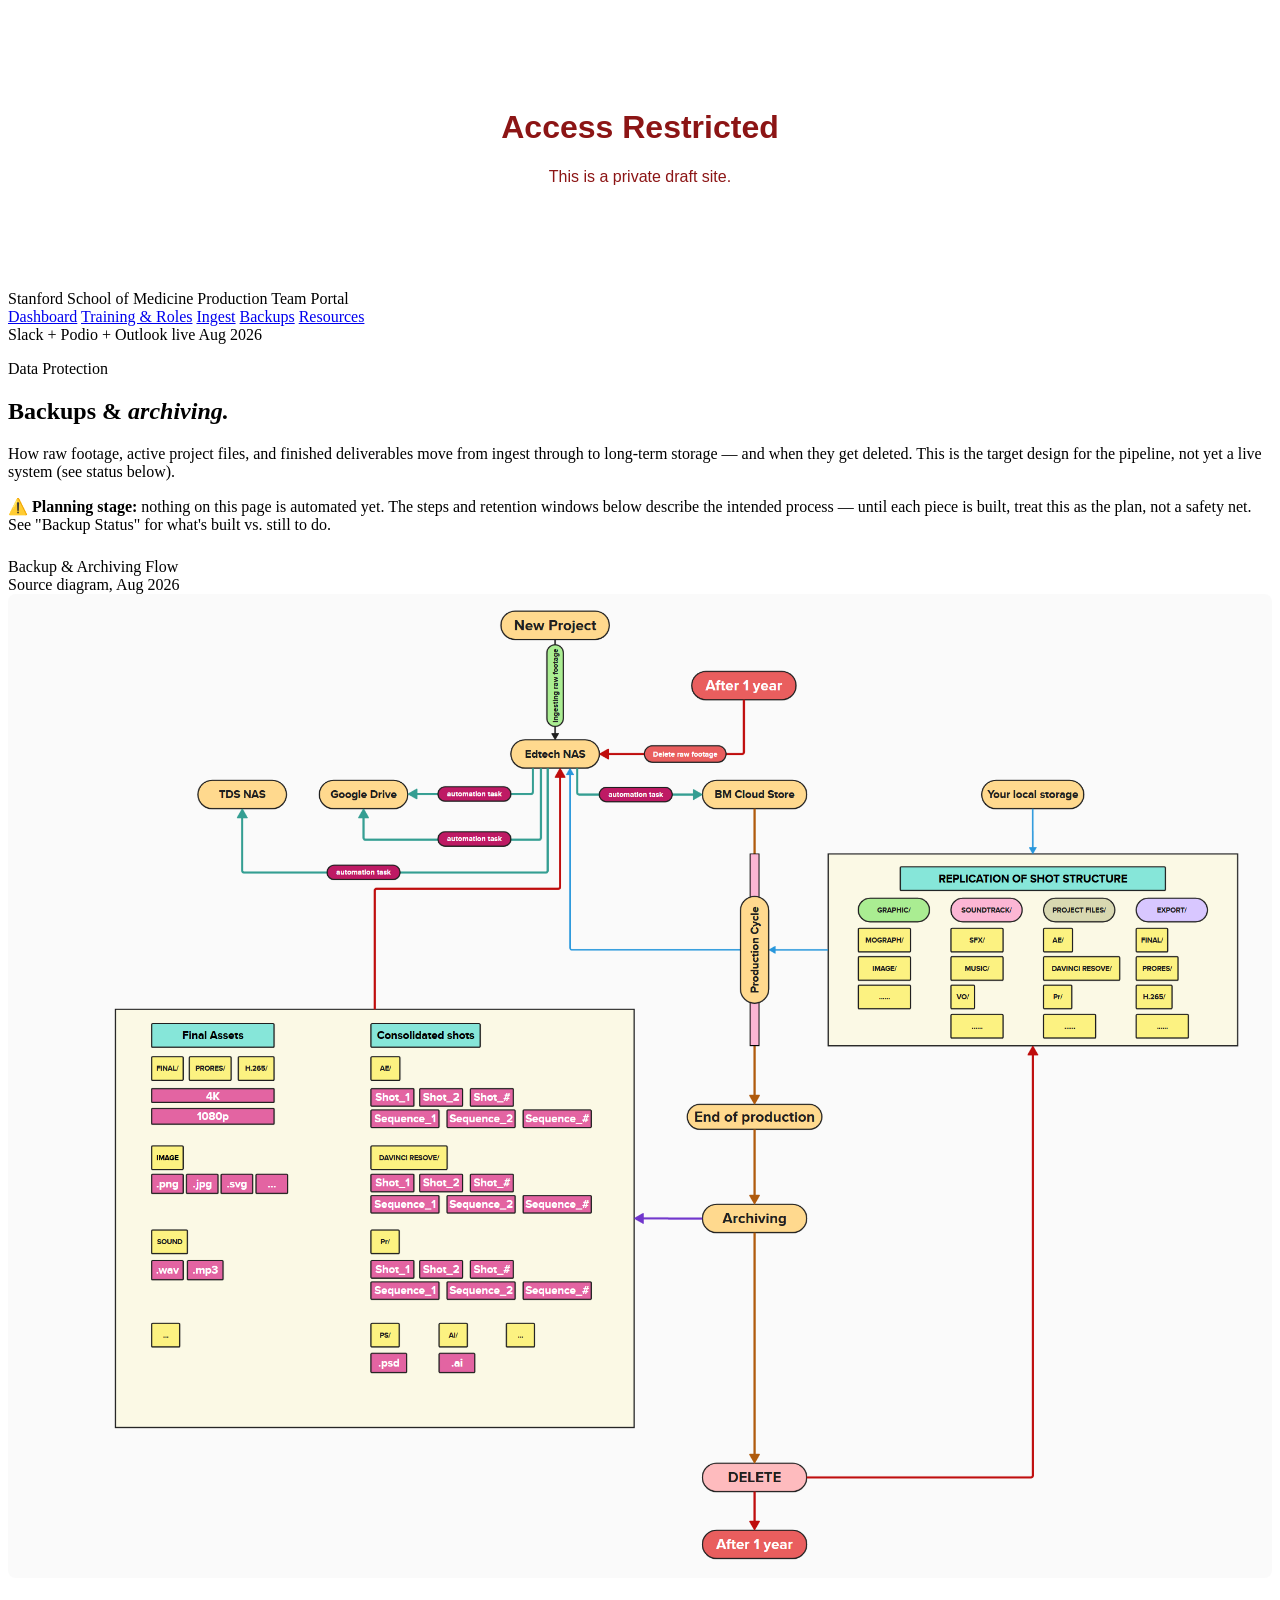
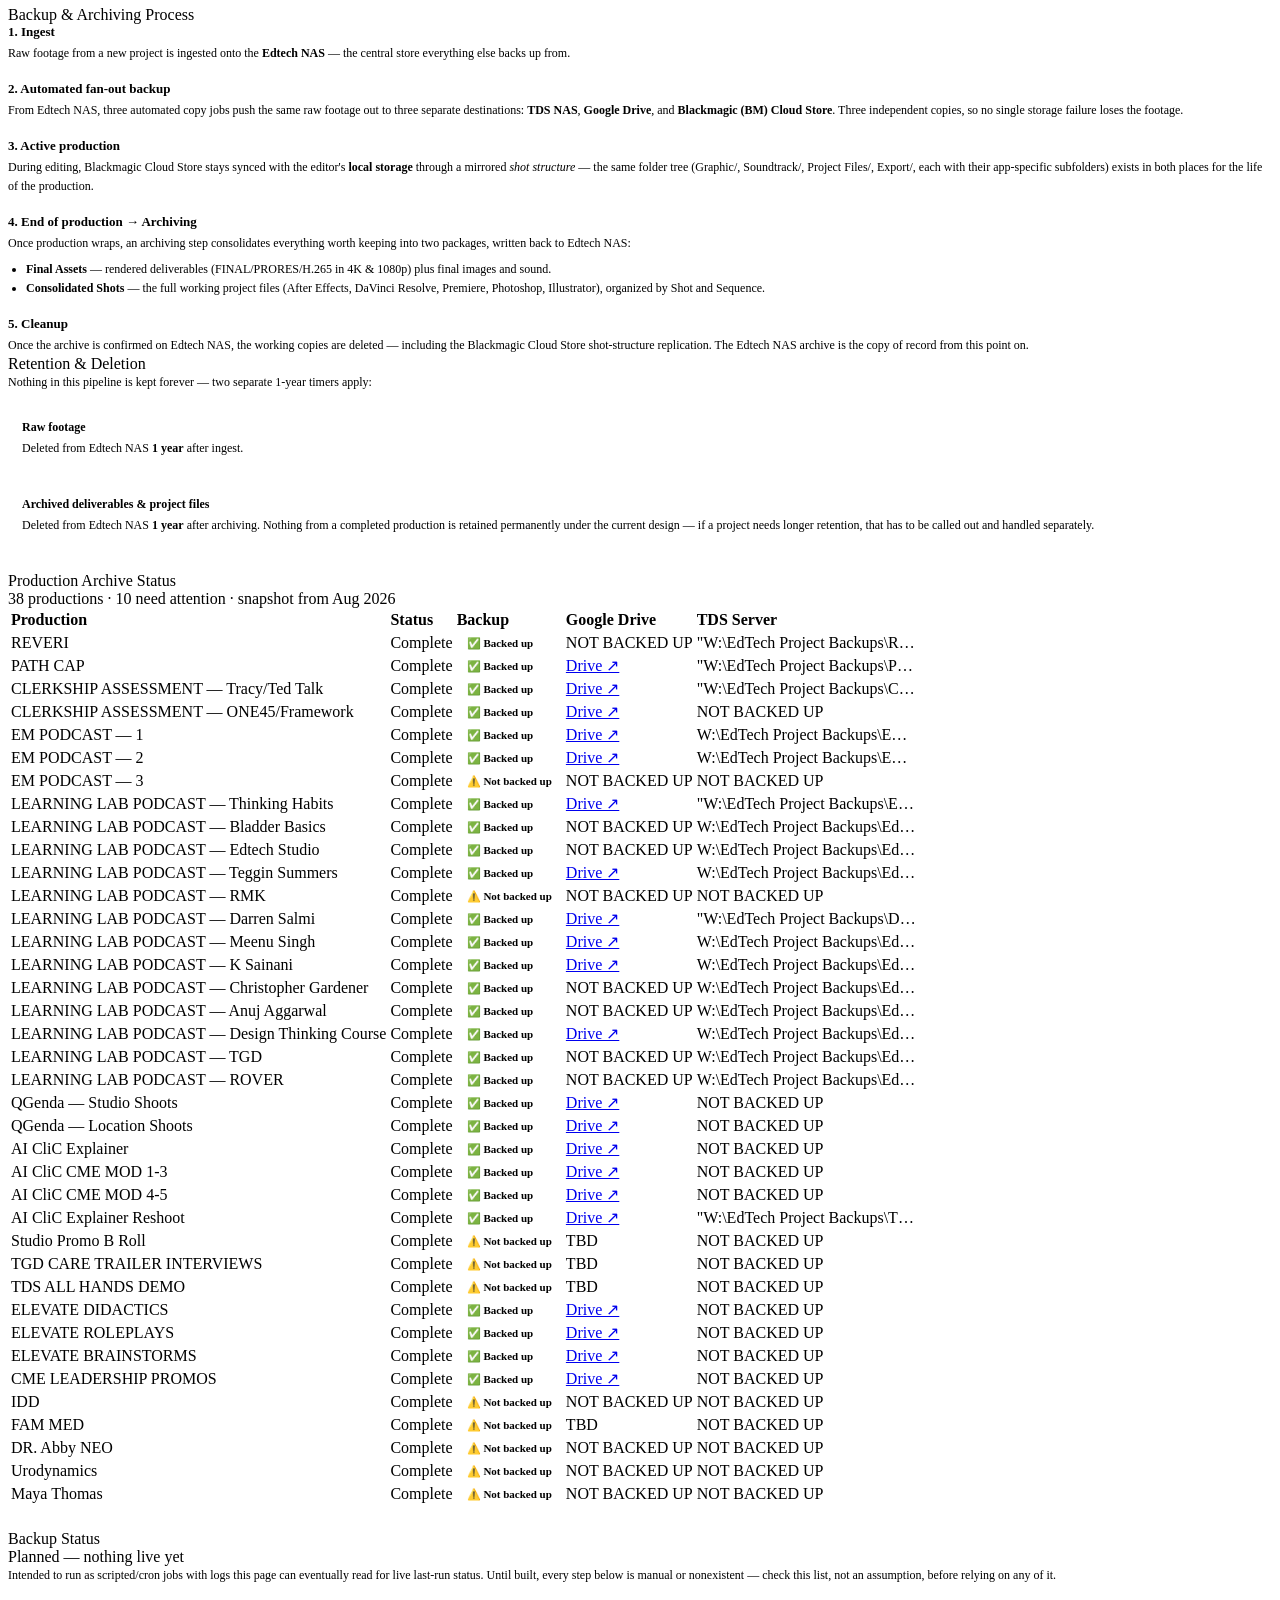
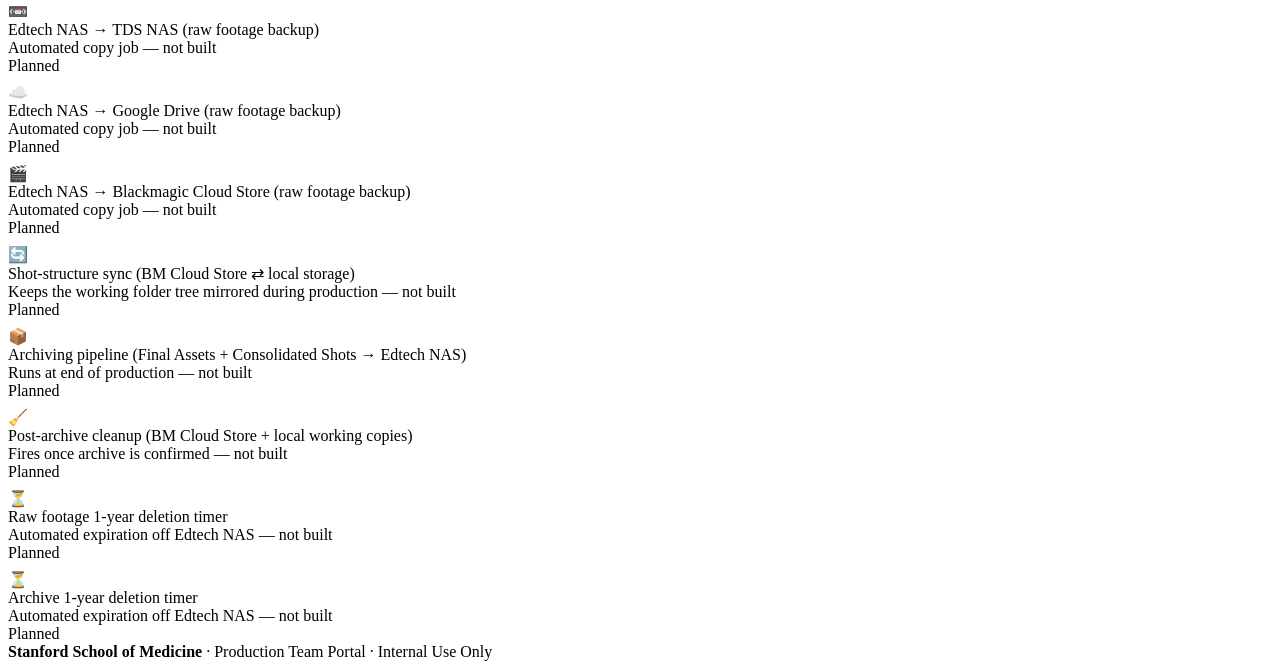
==== backups.html @ b5e9d00f "Switch headers to bold DM Sans (drop DM Serif Display + italics); fix Training's missing hero title " ====
<!DOCTYPE html>
<html lang="en">
<head>
<script>
// Lightweight draft-access gate — NOT real security (visible in page source
// to anyone who looks), just a soft deterrent against casual link-sharing
// while this is a public draft. Placed first in <head> so it blocks
// rendering (via the synchronous prompt()) before any real content parses.
(function () {
  var PASSWORD = "EdtechPortal";
  var KEY = "edtech-portal-auth";
  if (sessionStorage.getItem(KEY) === "1") return;
  var attempt = prompt("This is a private draft. Enter the password to continue:");
  var tries = 0;
  while (attempt !== PASSWORD && tries < 2) {
    attempt = prompt("Incorrect — try again:");
    tries++;
  }
  if (attempt === PASSWORD) {
    sessionStorage.setItem(KEY, "1");
  } else {
    document.documentElement.innerHTML =
      '<body style="font-family:sans-serif; padding:80px 20px; text-align:center; color:#8C1515;">' +
      '<h1>Access Restricted</h1><p>This is a private draft site.</p></body>';
    throw new Error("Access denied");
  }
})();
</script>
<meta charset="UTF-8">
<meta name="viewport" content="width=device-width, initial-scale=1.0">
<title>Backups — Production Team Portal</title>
<link href="https://fonts.googleapis.com/css2?family=DM+Sans:opsz,wght@9..40,300;9..40,400;9..40,500;9..40,600;9..40,700&display=swap" rel="stylesheet">
<link rel="stylesheet" href="styles.css">
</head>
<body>

<header>
  <div class="header-inner">
    <div class="logo">
      <div class="logo-bar"></div>
      <div class="logo-text">
        <span class="institution">Stanford School of Medicine</span>
        <span class="dept">Production Team Portal</span>
      </div>
    </div>
    <nav class="nav-tabs">
      <a href="index.html" class="nav-tab">Dashboard</a>
      <a href="training.html" class="nav-tab">Training &amp; Roles</a>
      <a href="ingest.html" class="nav-tab">Ingest</a>
      <a href="backups.html" class="nav-tab active">Backups</a>
      <a href="resources.html" class="nav-tab">Resources</a>
      <!-- Forms tab hidden for now (2026-08-06) — forms.html still exists, just unlinked from nav -->
    </nav>
    <div class="header-right">
      <span class="live-dot">Slack + Podio + Outlook live</span>
      <span class="badge">Aug 2026</span>
    </div>
  </div>
</header>

<section class="hero">
  <div class="hero-inner">
    <div>
      <p class="hero-eyebrow">Data Protection</p>
      <h1>Backups &amp; <em>archiving.</em></h1>
      <p class="hero-desc">How raw footage, active project files, and finished deliverables move from ingest through to long-term storage — and when they get deleted. This is the target design for the pipeline, not yet a live system (see status below).</p>
    </div>
  </div>
</section>

<div class="main">

  <div class="mock-notice" style="margin-bottom: 24px;">
    ⚠️ <strong>Planning stage:</strong> nothing on this page is automated yet. The steps and retention windows below describe the intended process — until each piece is built, treat this as the plan, not a safety net. See "Backup Status" for what's built vs. still to do.
  </div>

  <div class="dash-card" style="margin-bottom: 24px;">
    <div class="dash-card-header">
      <div class="dash-card-title">Backup &amp; Archiving Flow</div>
      <span class="dash-card-meta">Source diagram, Aug 2026</span>
    </div>
    <img src="backup_flow_diagram.png" alt="Backup and archiving flow diagram" style="width:100%; height:auto; border-radius: 8px; border: 1px solid var(--border);">
  </div>

  <div class="dashboard-grid wide" style="margin-bottom: 24px;">

    <div class="dash-card">
      <div class="dash-card-header">
        <div class="dash-card-title">Backup &amp; Archiving Process</div>
      </div>

      <div style="display:flex; flex-direction:column; gap:18px;">

        <div>
          <div style="font-size:13px; font-weight:600; color:var(--ink); margin-bottom:4px;">1. Ingest</div>
          <p style="font-size:12px; color:var(--ink-mid); line-height:1.6; margin:0;">Raw footage from a new project is ingested onto the <strong>Edtech NAS</strong> — the central store everything else backs up from.</p>
        </div>

        <div>
          <div style="font-size:13px; font-weight:600; color:var(--ink); margin-bottom:4px;">2. Automated fan-out backup</div>
          <p style="font-size:12px; color:var(--ink-mid); line-height:1.6; margin:0;">From Edtech NAS, three automated copy jobs push the same raw footage out to three separate destinations: <strong>TDS NAS</strong>, <strong>Google Drive</strong>, and <strong>Blackmagic (BM) Cloud Store</strong>. Three independent copies, so no single storage failure loses the footage.</p>
        </div>

        <div>
          <div style="font-size:13px; font-weight:600; color:var(--ink); margin-bottom:4px;">3. Active production</div>
          <p style="font-size:12px; color:var(--ink-mid); line-height:1.6; margin:0;">During editing, Blackmagic Cloud Store stays synced with the editor's <strong>local storage</strong> through a mirrored <em>shot structure</em> — the same folder tree (Graphic/, Soundtrack/, Project Files/, Export/, each with their app-specific subfolders) exists in both places for the life of the production.</p>
        </div>

        <div>
          <div style="font-size:13px; font-weight:600; color:var(--ink); margin-bottom:4px;">4. End of production → Archiving</div>
          <p style="font-size:12px; color:var(--ink-mid); line-height:1.6; margin:0;">Once production wraps, an archiving step consolidates everything worth keeping into two packages, written back to Edtech NAS:</p>
          <ul style="font-size:12px; color:var(--ink-mid); line-height:1.6; margin:6px 0 0; padding-left:18px;">
            <li><strong>Final Assets</strong> — rendered deliverables (FINAL/PRORES/H.265 in 4K &amp; 1080p) plus final images and sound.</li>
            <li><strong>Consolidated Shots</strong> — the full working project files (After Effects, DaVinci Resolve, Premiere, Photoshop, Illustrator), organized by Shot and Sequence.</li>
          </ul>
        </div>

        <div>
          <div style="font-size:13px; font-weight:600; color:var(--ink); margin-bottom:4px;">5. Cleanup</div>
          <p style="font-size:12px; color:var(--ink-mid); line-height:1.6; margin:0;">Once the archive is confirmed on Edtech NAS, the working copies are deleted — including the Blackmagic Cloud Store shot-structure replication. The Edtech NAS archive is the copy of record from this point on.</p>
        </div>

      </div>
    </div>

    <div class="dash-card">
      <div class="dash-card-header">
        <div class="dash-card-title">Retention &amp; Deletion</div>
      </div>
      <p style="font-size:12px; color:var(--ink-mid); line-height:1.6; margin:0 0 14px;">Nothing in this pipeline is kept forever — two separate 1-year timers apply:</p>

      <div style="background:var(--surface); border-radius:var(--radius); padding:14px; margin-bottom:12px;">
        <div style="font-size:12px; font-weight:600; color:var(--ink); margin-bottom:4px;">Raw footage</div>
        <div style="font-size:12px; color:var(--ink-mid); line-height:1.5;">Deleted from Edtech NAS <strong>1 year</strong> after ingest.</div>
      </div>

      <div style="background:var(--surface); border-radius:var(--radius); padding:14px;">
        <div style="font-size:12px; font-weight:600; color:var(--ink); margin-bottom:4px;">Archived deliverables &amp; project files</div>
        <div style="font-size:12px; color:var(--ink-mid); line-height:1.5;">Deleted from Edtech NAS <strong>1 year</strong> after archiving. Nothing from a completed production is retained permanently under the current design — if a project needs longer retention, that has to be called out and handled separately.</div>
      </div>
    </div>

  </div>

  <!-- Production Archive Status — moved here from the Dashboard home page
       (2026-08-07) per Adam's request. Real snapshot data from the
       "Studio Backup and Archive Tracker" Google Sheet, pulled 2026-08-06 —
       not live-synced, re-run the pull manually if the sheet changes.
       Distinct from the "Backup Status" checklist below: this table is
       per-production history (has this finished production actually been
       backed up?), the checklist below is the planned pipeline's build-out
       status (has this piece of automation been built yet?). -->
  <div class="dash-card" style="margin-bottom:24px;">
    <div class="dash-card-header">
      <div class="dash-card-title">Production Archive Status</div>
      <span class="dash-card-meta"><!-- BUILD:ARCHIVE_META -->
38 productions · 10 need attention · snapshot from Aug 2026
<!-- /BUILD:ARCHIVE_META --></span>
    </div>
    <div class="matrix-wrap">
      <table class="matrix-table">
        <thead>
          <tr><th style="text-align:left;">Production</th><th style="text-align:left;">Status</th><th style="text-align:left;">Backup</th><th style="text-align:left;">Google Drive</th><th style="text-align:left;">TDS Server</th></tr>
        </thead>
        <tbody>
<!-- BUILD:ARCHIVE_ROWS -->
            <tr>
              <td>REVERI</td>
              <td style="text-align:left;">Complete</td>
              <td style="text-align:left;"><span style="display:inline-block; white-space:nowrap; padding:2px 10px; border-radius:4px; font-size:11px; font-weight:600; background:var(--green-light); color:var(--green);">✅ Backed up</span></td>
              <td style="text-align:left; max-width:220px; overflow:hidden; text-overflow:ellipsis; white-space:nowrap;">NOT BACKED UP</td>
              <td style="text-align:left; max-width:220px; overflow:hidden; text-overflow:ellipsis; white-space:nowrap;" title="&quot;W:\EdTech Project Backups\Reveri&quot;">&quot;W:\EdTech Project Backups\Reveri&quot;</td>
            </tr>
            <tr>
              <td>PATH CAP</td>
              <td style="text-align:left;">Complete</td>
              <td style="text-align:left;"><span style="display:inline-block; white-space:nowrap; padding:2px 10px; border-radius:4px; font-size:11px; font-weight:600; background:var(--green-light); color:var(--green);">✅ Backed up</span></td>
              <td style="text-align:left; max-width:220px; overflow:hidden; text-overflow:ellipsis; white-space:nowrap;"><a href="https://drive.google.com/drive/folders/1ZZ2egpY1ElJggDuot322U5Q_noUFNny9?usp=drive_link" target="_blank" rel="noopener">Drive ↗</a></td>
              <td style="text-align:left; max-width:220px; overflow:hidden; text-overflow:ellipsis; white-space:nowrap;" title="&quot;W:\EdTech Project Backups\Path Cap Introduction&quot;">&quot;W:\EdTech Project Backups\Path Cap Introduction&quot;</td>
            </tr>
            <tr>
              <td>CLERKSHIP ASSESSMENT — Tracy/Ted Talk</td>
              <td style="text-align:left;">Complete</td>
              <td style="text-align:left;"><span style="display:inline-block; white-space:nowrap; padding:2px 10px; border-radius:4px; font-size:11px; font-weight:600; background:var(--green-light); color:var(--green);">✅ Backed up</span></td>
              <td style="text-align:left; max-width:220px; overflow:hidden; text-overflow:ellipsis; white-space:nowrap;"><a href="https://drive.google.com/drive/folders/132vGGfwLbryyON5m2czzcW6kGNeI5p8_?usp=drive_link" target="_blank" rel="noopener">Drive ↗</a></td>
              <td style="text-align:left; max-width:220px; overflow:hidden; text-overflow:ellipsis; white-space:nowrap;" title="&quot;W:\EdTech Project Backups\Clerkship Assessment Project_Narrative Assessment&quot;">&quot;W:\EdTech Project Backups\Clerkship Assessment Project_Narrative Assessment&quot;</td>
            </tr>
            <tr>
              <td>CLERKSHIP ASSESSMENT — ONE45/Framework</td>
              <td style="text-align:left;">Complete</td>
              <td style="text-align:left;"><span style="display:inline-block; white-space:nowrap; padding:2px 10px; border-radius:4px; font-size:11px; font-weight:600; background:var(--green-light); color:var(--green);">✅ Backed up</span></td>
              <td style="text-align:left; max-width:220px; overflow:hidden; text-overflow:ellipsis; white-space:nowrap;"><a href="https://drive.google.com/drive/folders/1zibqPoTK4RpMhi7y05l3j0Br9LV1EAzJ?usp=drive_link" target="_blank" rel="noopener">Drive ↗</a></td>
              <td style="text-align:left; max-width:220px; overflow:hidden; text-overflow:ellipsis; white-space:nowrap;" title="NOT BACKED UP">NOT BACKED UP</td>
            </tr>
            <tr>
              <td>EM PODCAST — 1</td>
              <td style="text-align:left;">Complete</td>
              <td style="text-align:left;"><span style="display:inline-block; white-space:nowrap; padding:2px 10px; border-radius:4px; font-size:11px; font-weight:600; background:var(--green-light); color:var(--green);">✅ Backed up</span></td>
              <td style="text-align:left; max-width:220px; overflow:hidden; text-overflow:ellipsis; white-space:nowrap;"><a href="https://drive.google.com/drive/folders/1P2vNWwNCc4D5bvRF2fawChMYzukBxaEW?usp=drive_link" target="_blank" rel="noopener">Drive ↗</a></td>
              <td style="text-align:left; max-width:220px; overflow:hidden; text-overflow:ellipsis; white-space:nowrap;" title="W:\EdTech Project Backups\Emergency Medicine Podcast [mp4s only]">W:\EdTech Project Backups\Emergency Medicine Podcast [mp4s only]</td>
            </tr>
            <tr>
              <td>EM PODCAST — 2</td>
              <td style="text-align:left;">Complete</td>
              <td style="text-align:left;"><span style="display:inline-block; white-space:nowrap; padding:2px 10px; border-radius:4px; font-size:11px; font-weight:600; background:var(--green-light); color:var(--green);">✅ Backed up</span></td>
              <td style="text-align:left; max-width:220px; overflow:hidden; text-overflow:ellipsis; white-space:nowrap;"><a href="https://drive.google.com/drive/folders/1XL65I1BIqBnZpadol4QOa4T9UG8E9w0y?usp=drive_link" target="_blank" rel="noopener">Drive ↗</a></td>
              <td style="text-align:left; max-width:220px; overflow:hidden; text-overflow:ellipsis; white-space:nowrap;" title="W:\EdTech Project Backups\Emergency Medicine Podcast [mp4s only]">W:\EdTech Project Backups\Emergency Medicine Podcast [mp4s only]</td>
            </tr>
            <tr>
              <td>EM PODCAST — 3</td>
              <td style="text-align:left;">Complete</td>
              <td style="text-align:left;"><span style="display:inline-block; white-space:nowrap; padding:2px 10px; border-radius:4px; font-size:11px; font-weight:600; background:var(--yellow-light); color:var(--yellow);">⚠️ Not backed up</span></td>
              <td style="text-align:left; max-width:220px; overflow:hidden; text-overflow:ellipsis; white-space:nowrap;">NOT BACKED UP</td>
              <td style="text-align:left; max-width:220px; overflow:hidden; text-overflow:ellipsis; white-space:nowrap;" title="NOT BACKED UP">NOT BACKED UP</td>
            </tr>
            <tr>
              <td>LEARNING LAB PODCAST — Thinking Habits</td>
              <td style="text-align:left;">Complete</td>
              <td style="text-align:left;"><span style="display:inline-block; white-space:nowrap; padding:2px 10px; border-radius:4px; font-size:11px; font-weight:600; background:var(--green-light); color:var(--green);">✅ Backed up</span></td>
              <td style="text-align:left; max-width:220px; overflow:hidden; text-overflow:ellipsis; white-space:nowrap;"><a href="https://drive.google.com/drive/folders/10X2VSmJKuyILiO-RvmkXmLXA0EClec6Q?usp=drive_link" target="_blank" rel="noopener">Drive ↗</a></td>
              <td style="text-align:left; max-width:220px; overflow:hidden; text-overflow:ellipsis; white-space:nowrap;" title="&quot;W:\EdTech Project Backups\EdTech Learning Lab Thinking Habits Episode&quot;">&quot;W:\EdTech Project Backups\EdTech Learning Lab Thinking Habits Episode&quot;</td>
            </tr>
            <tr>
              <td>LEARNING LAB PODCAST — Bladder Basics</td>
              <td style="text-align:left;">Complete</td>
              <td style="text-align:left;"><span style="display:inline-block; white-space:nowrap; padding:2px 10px; border-radius:4px; font-size:11px; font-weight:600; background:var(--green-light); color:var(--green);">✅ Backed up</span></td>
              <td style="text-align:left; max-width:220px; overflow:hidden; text-overflow:ellipsis; white-space:nowrap;">NOT BACKED UP</td>
              <td style="text-align:left; max-width:220px; overflow:hidden; text-overflow:ellipsis; white-space:nowrap;" title="W:\EdTech Project Backups\EdTech Learning Lab Podcast\LL Bladder Basics">W:\EdTech Project Backups\EdTech Learning Lab Podcast\LL Bladder Basics</td>
            </tr>
            <tr>
              <td>LEARNING LAB PODCAST — Edtech Studio</td>
              <td style="text-align:left;">Complete</td>
              <td style="text-align:left;"><span style="display:inline-block; white-space:nowrap; padding:2px 10px; border-radius:4px; font-size:11px; font-weight:600; background:var(--green-light); color:var(--green);">✅ Backed up</span></td>
              <td style="text-align:left; max-width:220px; overflow:hidden; text-overflow:ellipsis; white-space:nowrap;">NOT BACKED UP</td>
              <td style="text-align:left; max-width:220px; overflow:hidden; text-overflow:ellipsis; white-space:nowrap;" title="W:\EdTech Project Backups\EdTech Learning Lab Podcast\LL Bladder Basics">W:\EdTech Project Backups\EdTech Learning Lab Podcast\LL Bladder Basics</td>
            </tr>
            <tr>
              <td>LEARNING LAB PODCAST — Teggin Summers</td>
              <td style="text-align:left;">Complete</td>
              <td style="text-align:left;"><span style="display:inline-block; white-space:nowrap; padding:2px 10px; border-radius:4px; font-size:11px; font-weight:600; background:var(--green-light); color:var(--green);">✅ Backed up</span></td>
              <td style="text-align:left; max-width:220px; overflow:hidden; text-overflow:ellipsis; white-space:nowrap;"><a href="https://drive.google.com/drive/folders/1g4y0_n3_g7VdkpjR15gH84bgCaw45NMg?usp=drive_link" target="_blank" rel="noopener">Drive ↗</a></td>
              <td style="text-align:left; max-width:220px; overflow:hidden; text-overflow:ellipsis; white-space:nowrap;" title="W:\EdTech Project Backups\EdTech Learning Lab Podcast\LL Bladder Basics">W:\EdTech Project Backups\EdTech Learning Lab Podcast\LL Bladder Basics</td>
            </tr>
            <tr>
              <td>LEARNING LAB PODCAST — RMK</td>
              <td style="text-align:left;">Complete</td>
              <td style="text-align:left;"><span style="display:inline-block; white-space:nowrap; padding:2px 10px; border-radius:4px; font-size:11px; font-weight:600; background:var(--yellow-light); color:var(--yellow);">⚠️ Not backed up</span></td>
              <td style="text-align:left; max-width:220px; overflow:hidden; text-overflow:ellipsis; white-space:nowrap;">NOT BACKED UP</td>
              <td style="text-align:left; max-width:220px; overflow:hidden; text-overflow:ellipsis; white-space:nowrap;" title="NOT BACKED UP">NOT BACKED UP</td>
            </tr>
            <tr>
              <td>LEARNING LAB PODCAST — Darren Salmi</td>
              <td style="text-align:left;">Complete</td>
              <td style="text-align:left;"><span style="display:inline-block; white-space:nowrap; padding:2px 10px; border-radius:4px; font-size:11px; font-weight:600; background:var(--green-light); color:var(--green);">✅ Backed up</span></td>
              <td style="text-align:left; max-width:220px; overflow:hidden; text-overflow:ellipsis; white-space:nowrap;"><a href="https://drive.google.com/drive/folders/1m0XA8rpkTR7uxpj9otd1BFC9W6vZgxb_?usp=drive_link" target="_blank" rel="noopener">Drive ↗</a></td>
              <td style="text-align:left; max-width:220px; overflow:hidden; text-overflow:ellipsis; white-space:nowrap;" title="&quot;W:\EdTech Project Backups\Dr. Salmi Learning Lab&quot;">&quot;W:\EdTech Project Backups\Dr. Salmi Learning Lab&quot;</td>
            </tr>
            <tr>
              <td>LEARNING LAB PODCAST — Meenu Singh</td>
              <td style="text-align:left;">Complete</td>
              <td style="text-align:left;"><span style="display:inline-block; white-space:nowrap; padding:2px 10px; border-radius:4px; font-size:11px; font-weight:600; background:var(--green-light); color:var(--green);">✅ Backed up</span></td>
              <td style="text-align:left; max-width:220px; overflow:hidden; text-overflow:ellipsis; white-space:nowrap;"><a href="https://drive.google.com/drive/folders/1wOCUR-WUNdrDruWm6Fpox_JQyCuS3F-W?usp=drive_link
https://drive.google.com/drive/folders/10sWTUAbOLPoT8RlZJ_9Vlzaoo3yPuE_u?usp=drive_link" target="_blank" rel="noopener">Drive ↗</a></td>
              <td style="text-align:left; max-width:220px; overflow:hidden; text-overflow:ellipsis; white-space:nowrap;" title="W:\EdTech Project Backups\EdTech Learning Lab Podcast\LL Bladder Basics">W:\EdTech Project Backups\EdTech Learning Lab Podcast\LL Bladder Basics</td>
            </tr>
            <tr>
              <td>LEARNING LAB PODCAST — K Sainani</td>
              <td style="text-align:left;">Complete</td>
              <td style="text-align:left;"><span style="display:inline-block; white-space:nowrap; padding:2px 10px; border-radius:4px; font-size:11px; font-weight:600; background:var(--green-light); color:var(--green);">✅ Backed up</span></td>
              <td style="text-align:left; max-width:220px; overflow:hidden; text-overflow:ellipsis; white-space:nowrap;"><a href="https://drive.google.com/drive/folders/1w_iHPgjXq4s4kv6FPJnKzR0w-EEsRwCi?usp=drive_link" target="_blank" rel="noopener">Drive ↗</a></td>
              <td style="text-align:left; max-width:220px; overflow:hidden; text-overflow:ellipsis; white-space:nowrap;" title="W:\EdTech Project Backups\EdTech Learning Lab Podcast\LL Bladder Basics">W:\EdTech Project Backups\EdTech Learning Lab Podcast\LL Bladder Basics</td>
            </tr>
            <tr>
              <td>LEARNING LAB PODCAST — Christopher Gardener</td>
              <td style="text-align:left;">Complete</td>
              <td style="text-align:left;"><span style="display:inline-block; white-space:nowrap; padding:2px 10px; border-radius:4px; font-size:11px; font-weight:600; background:var(--green-light); color:var(--green);">✅ Backed up</span></td>
              <td style="text-align:left; max-width:220px; overflow:hidden; text-overflow:ellipsis; white-space:nowrap;">NOT BACKED UP</td>
              <td style="text-align:left; max-width:220px; overflow:hidden; text-overflow:ellipsis; white-space:nowrap;" title="W:\EdTech Project Backups\EdTech Learning Lab Podcast">W:\EdTech Project Backups\EdTech Learning Lab Podcast</td>
            </tr>
            <tr>
              <td>LEARNING LAB PODCAST — Anuj Aggarwal</td>
              <td style="text-align:left;">Complete</td>
              <td style="text-align:left;"><span style="display:inline-block; white-space:nowrap; padding:2px 10px; border-radius:4px; font-size:11px; font-weight:600; background:var(--green-light); color:var(--green);">✅ Backed up</span></td>
              <td style="text-align:left; max-width:220px; overflow:hidden; text-overflow:ellipsis; white-space:nowrap;">NOT BACKED UP</td>
              <td style="text-align:left; max-width:220px; overflow:hidden; text-overflow:ellipsis; white-space:nowrap;" title="W:\EdTech Project Backups\EdTech Learning Lab Podcast">W:\EdTech Project Backups\EdTech Learning Lab Podcast</td>
            </tr>
            <tr>
              <td>LEARNING LAB PODCAST — Design Thinking Course</td>
              <td style="text-align:left;">Complete</td>
              <td style="text-align:left;"><span style="display:inline-block; white-space:nowrap; padding:2px 10px; border-radius:4px; font-size:11px; font-weight:600; background:var(--green-light); color:var(--green);">✅ Backed up</span></td>
              <td style="text-align:left; max-width:220px; overflow:hidden; text-overflow:ellipsis; white-space:nowrap;"><a href="https://drive.google.com/drive/folders/1DZv3jRwQAKM48ZXw77hPMq1WmUouPUlA?usp=drive_link" target="_blank" rel="noopener">Drive ↗</a></td>
              <td style="text-align:left; max-width:220px; overflow:hidden; text-overflow:ellipsis; white-space:nowrap;" title="W:\EdTech Project Backups\EdTech Learning Lab Podcast\LL Bladder Basics">W:\EdTech Project Backups\EdTech Learning Lab Podcast\LL Bladder Basics</td>
            </tr>
            <tr>
              <td>LEARNING LAB PODCAST — TGD</td>
              <td style="text-align:left;">Complete</td>
              <td style="text-align:left;"><span style="display:inline-block; white-space:nowrap; padding:2px 10px; border-radius:4px; font-size:11px; font-weight:600; background:var(--green-light); color:var(--green);">✅ Backed up</span></td>
              <td style="text-align:left; max-width:220px; overflow:hidden; text-overflow:ellipsis; white-space:nowrap;">NOT BACKED UP</td>
              <td style="text-align:left; max-width:220px; overflow:hidden; text-overflow:ellipsis; white-space:nowrap;" title="W:\EdTech Project Backups\EdTech Learning Lab Podcast">W:\EdTech Project Backups\EdTech Learning Lab Podcast</td>
            </tr>
            <tr>
              <td>LEARNING LAB PODCAST — ROVER</td>
              <td style="text-align:left;">Complete</td>
              <td style="text-align:left;"><span style="display:inline-block; white-space:nowrap; padding:2px 10px; border-radius:4px; font-size:11px; font-weight:600; background:var(--green-light); color:var(--green);">✅ Backed up</span></td>
              <td style="text-align:left; max-width:220px; overflow:hidden; text-overflow:ellipsis; white-space:nowrap;">NOT BACKED UP</td>
              <td style="text-align:left; max-width:220px; overflow:hidden; text-overflow:ellipsis; white-space:nowrap;" title="W:\EdTech Project Backups\EdTech Learning Lab Podcast">W:\EdTech Project Backups\EdTech Learning Lab Podcast</td>
            </tr>
            <tr>
              <td>QGenda — Studio Shoots</td>
              <td style="text-align:left;">Complete</td>
              <td style="text-align:left;"><span style="display:inline-block; white-space:nowrap; padding:2px 10px; border-radius:4px; font-size:11px; font-weight:600; background:var(--green-light); color:var(--green);">✅ Backed up</span></td>
              <td style="text-align:left; max-width:220px; overflow:hidden; text-overflow:ellipsis; white-space:nowrap;"><a href="https://drive.google.com/drive/folders/1pGIm6KJXwilJoWR2Uy0NSQUiutfKSgtP?usp=drive_link" target="_blank" rel="noopener">Drive ↗</a></td>
              <td style="text-align:left; max-width:220px; overflow:hidden; text-overflow:ellipsis; white-space:nowrap;" title="NOT BACKED UP">NOT BACKED UP</td>
            </tr>
            <tr>
              <td>QGenda — Location Shoots</td>
              <td style="text-align:left;">Complete</td>
              <td style="text-align:left;"><span style="display:inline-block; white-space:nowrap; padding:2px 10px; border-radius:4px; font-size:11px; font-weight:600; background:var(--green-light); color:var(--green);">✅ Backed up</span></td>
              <td style="text-align:left; max-width:220px; overflow:hidden; text-overflow:ellipsis; white-space:nowrap;"><a href="https://drive.google.com/drive/folders/1pGIm6KJXwilJoWR2Uy0NSQUiutfKSgtP?usp=drive_link" target="_blank" rel="noopener">Drive ↗</a></td>
              <td style="text-align:left; max-width:220px; overflow:hidden; text-overflow:ellipsis; white-space:nowrap;" title="NOT BACKED UP">NOT BACKED UP</td>
            </tr>
            <tr>
              <td>AI CliC Explainer</td>
              <td style="text-align:left;">Complete</td>
              <td style="text-align:left;"><span style="display:inline-block; white-space:nowrap; padding:2px 10px; border-radius:4px; font-size:11px; font-weight:600; background:var(--green-light); color:var(--green);">✅ Backed up</span></td>
              <td style="text-align:left; max-width:220px; overflow:hidden; text-overflow:ellipsis; white-space:nowrap;"><a href="https://drive.google.com/drive/folders/1imXQRGtSN2FdI5aa6k5z-FMeuDjh29Nn" target="_blank" rel="noopener">Drive ↗</a></td>
              <td style="text-align:left; max-width:220px; overflow:hidden; text-overflow:ellipsis; white-space:nowrap;" title="NOT BACKED UP">NOT BACKED UP</td>
            </tr>
            <tr>
              <td>AI CliC CME MOD 1-3</td>
              <td style="text-align:left;">Complete</td>
              <td style="text-align:left;"><span style="display:inline-block; white-space:nowrap; padding:2px 10px; border-radius:4px; font-size:11px; font-weight:600; background:var(--green-light); color:var(--green);">✅ Backed up</span></td>
              <td style="text-align:left; max-width:220px; overflow:hidden; text-overflow:ellipsis; white-space:nowrap;"><a href="https://drive.google.com/drive/folders/1-vP_u415-Y0RAnGBSqS6BlamrAh2nR-Z?usp=drive_link" target="_blank" rel="noopener">Drive ↗</a></td>
              <td style="text-align:left; max-width:220px; overflow:hidden; text-overflow:ellipsis; white-space:nowrap;" title="NOT BACKED UP">NOT BACKED UP</td>
            </tr>
            <tr>
              <td>AI CliC CME MOD 4-5</td>
              <td style="text-align:left;">Complete</td>
              <td style="text-align:left;"><span style="display:inline-block; white-space:nowrap; padding:2px 10px; border-radius:4px; font-size:11px; font-weight:600; background:var(--green-light); color:var(--green);">✅ Backed up</span></td>
              <td style="text-align:left; max-width:220px; overflow:hidden; text-overflow:ellipsis; white-space:nowrap;"><a href="https://drive.google.com/drive/folders/1hCnlL2dLVmNSUrU_rpX3qcFYdsU2aciE" target="_blank" rel="noopener">Drive ↗</a></td>
              <td style="text-align:left; max-width:220px; overflow:hidden; text-overflow:ellipsis; white-space:nowrap;" title="NOT BACKED UP">NOT BACKED UP</td>
            </tr>
            <tr>
              <td>AI CliC Explainer Reshoot</td>
              <td style="text-align:left;">Complete</td>
              <td style="text-align:left;"><span style="display:inline-block; white-space:nowrap; padding:2px 10px; border-radius:4px; font-size:11px; font-weight:600; background:var(--green-light); color:var(--green);">✅ Backed up</span></td>
              <td style="text-align:left; max-width:220px; overflow:hidden; text-overflow:ellipsis; white-space:nowrap;"><a href="https://drive.google.com/drive/folders/1klJ8xnNHMbvqVClCY8War72gmwFVT5v5?usp=drive_link" target="_blank" rel="noopener">Drive ↗</a></td>
              <td style="text-align:left; max-width:220px; overflow:hidden; text-overflow:ellipsis; white-space:nowrap;" title="&quot;W:\EdTech Project Backups\Thinking Habits Coach Reshoot\4K H265 Backup Files&quot;">&quot;W:\EdTech Project Backups\Thinking Habits Coach Reshoot\4K H265 Backup Files&quot;</td>
            </tr>
            <tr>
              <td>Studio Promo B Roll</td>
              <td style="text-align:left;">Complete</td>
              <td style="text-align:left;"><span style="display:inline-block; white-space:nowrap; padding:2px 10px; border-radius:4px; font-size:11px; font-weight:600; background:var(--yellow-light); color:var(--yellow);">⚠️ Not backed up</span></td>
              <td style="text-align:left; max-width:220px; overflow:hidden; text-overflow:ellipsis; white-space:nowrap;">TBD</td>
              <td style="text-align:left; max-width:220px; overflow:hidden; text-overflow:ellipsis; white-space:nowrap;" title="NOT BACKED UP">NOT BACKED UP</td>
            </tr>
            <tr>
              <td>TGD CARE TRAILER INTERVIEWS</td>
              <td style="text-align:left;">Complete</td>
              <td style="text-align:left;"><span style="display:inline-block; white-space:nowrap; padding:2px 10px; border-radius:4px; font-size:11px; font-weight:600; background:var(--yellow-light); color:var(--yellow);">⚠️ Not backed up</span></td>
              <td style="text-align:left; max-width:220px; overflow:hidden; text-overflow:ellipsis; white-space:nowrap;">TBD</td>
              <td style="text-align:left; max-width:220px; overflow:hidden; text-overflow:ellipsis; white-space:nowrap;" title="NOT BACKED UP">NOT BACKED UP</td>
            </tr>
            <tr>
              <td>TDS ALL HANDS DEMO</td>
              <td style="text-align:left;">Complete</td>
              <td style="text-align:left;"><span style="display:inline-block; white-space:nowrap; padding:2px 10px; border-radius:4px; font-size:11px; font-weight:600; background:var(--yellow-light); color:var(--yellow);">⚠️ Not backed up</span></td>
              <td style="text-align:left; max-width:220px; overflow:hidden; text-overflow:ellipsis; white-space:nowrap;">TBD</td>
              <td style="text-align:left; max-width:220px; overflow:hidden; text-overflow:ellipsis; white-space:nowrap;" title="NOT BACKED UP">NOT BACKED UP</td>
            </tr>
            <tr>
              <td>ELEVATE DIDACTICS</td>
              <td style="text-align:left;">Complete</td>
              <td style="text-align:left;"><span style="display:inline-block; white-space:nowrap; padding:2px 10px; border-radius:4px; font-size:11px; font-weight:600; background:var(--green-light); color:var(--green);">✅ Backed up</span></td>
              <td style="text-align:left; max-width:220px; overflow:hidden; text-overflow:ellipsis; white-space:nowrap;"><a href="https://drive.google.com/drive/folders/135ncSZgmL0FglPuCV7qUmlOyiVTJ8noC?usp=drive_link" target="_blank" rel="noopener">Drive ↗</a></td>
              <td style="text-align:left; max-width:220px; overflow:hidden; text-overflow:ellipsis; white-space:nowrap;" title="NOT BACKED UP">NOT BACKED UP</td>
            </tr>
            <tr>
              <td>ELEVATE ROLEPLAYS</td>
              <td style="text-align:left;">Complete</td>
              <td style="text-align:left;"><span style="display:inline-block; white-space:nowrap; padding:2px 10px; border-radius:4px; font-size:11px; font-weight:600; background:var(--green-light); color:var(--green);">✅ Backed up</span></td>
              <td style="text-align:left; max-width:220px; overflow:hidden; text-overflow:ellipsis; white-space:nowrap;"><a href="https://drive.google.com/drive/folders/135ncSZgmL0FglPuCV7qUmlOyiVTJ8noC?usp=drive_link" target="_blank" rel="noopener">Drive ↗</a></td>
              <td style="text-align:left; max-width:220px; overflow:hidden; text-overflow:ellipsis; white-space:nowrap;" title="NOT BACKED UP">NOT BACKED UP</td>
            </tr>
            <tr>
              <td>ELEVATE BRAINSTORMS</td>
              <td style="text-align:left;">Complete</td>
              <td style="text-align:left;"><span style="display:inline-block; white-space:nowrap; padding:2px 10px; border-radius:4px; font-size:11px; font-weight:600; background:var(--green-light); color:var(--green);">✅ Backed up</span></td>
              <td style="text-align:left; max-width:220px; overflow:hidden; text-overflow:ellipsis; white-space:nowrap;"><a href="https://drive.google.com/drive/folders/135ncSZgmL0FglPuCV7qUmlOyiVTJ8noC?usp=drive_link" target="_blank" rel="noopener">Drive ↗</a></td>
              <td style="text-align:left; max-width:220px; overflow:hidden; text-overflow:ellipsis; white-space:nowrap;" title="NOT BACKED UP">NOT BACKED UP</td>
            </tr>
            <tr>
              <td>CME LEADERSHIP PROMOS</td>
              <td style="text-align:left;">Complete</td>
              <td style="text-align:left;"><span style="display:inline-block; white-space:nowrap; padding:2px 10px; border-radius:4px; font-size:11px; font-weight:600; background:var(--green-light); color:var(--green);">✅ Backed up</span></td>
              <td style="text-align:left; max-width:220px; overflow:hidden; text-overflow:ellipsis; white-space:nowrap;"><a href="https://drive.google.com/drive/folders/14WYg512OqUkGTIvnJ8YT-dE134bZBYwZ?usp=drive_link" target="_blank" rel="noopener">Drive ↗</a></td>
              <td style="text-align:left; max-width:220px; overflow:hidden; text-overflow:ellipsis; white-space:nowrap;" title="NOT BACKED UP">NOT BACKED UP</td>
            </tr>
            <tr>
              <td>IDD</td>
              <td style="text-align:left;">Complete</td>
              <td style="text-align:left;"><span style="display:inline-block; white-space:nowrap; padding:2px 10px; border-radius:4px; font-size:11px; font-weight:600; background:var(--yellow-light); color:var(--yellow);">⚠️ Not backed up</span></td>
              <td style="text-align:left; max-width:220px; overflow:hidden; text-overflow:ellipsis; white-space:nowrap;">NOT BACKED UP</td>
              <td style="text-align:left; max-width:220px; overflow:hidden; text-overflow:ellipsis; white-space:nowrap;" title="NOT BACKED UP">NOT BACKED UP</td>
            </tr>
            <tr>
              <td>FAM MED</td>
              <td style="text-align:left;">Complete</td>
              <td style="text-align:left;"><span style="display:inline-block; white-space:nowrap; padding:2px 10px; border-radius:4px; font-size:11px; font-weight:600; background:var(--yellow-light); color:var(--yellow);">⚠️ Not backed up</span></td>
              <td style="text-align:left; max-width:220px; overflow:hidden; text-overflow:ellipsis; white-space:nowrap;">TBD</td>
              <td style="text-align:left; max-width:220px; overflow:hidden; text-overflow:ellipsis; white-space:nowrap;" title="NOT BACKED UP">NOT BACKED UP</td>
            </tr>
            <tr>
              <td>DR. Abby NEO</td>
              <td style="text-align:left;">Complete</td>
              <td style="text-align:left;"><span style="display:inline-block; white-space:nowrap; padding:2px 10px; border-radius:4px; font-size:11px; font-weight:600; background:var(--yellow-light); color:var(--yellow);">⚠️ Not backed up</span></td>
              <td style="text-align:left; max-width:220px; overflow:hidden; text-overflow:ellipsis; white-space:nowrap;">NOT BACKED UP</td>
              <td style="text-align:left; max-width:220px; overflow:hidden; text-overflow:ellipsis; white-space:nowrap;" title="NOT BACKED UP">NOT BACKED UP</td>
            </tr>
            <tr>
              <td>Urodynamics</td>
              <td style="text-align:left;">Complete</td>
              <td style="text-align:left;"><span style="display:inline-block; white-space:nowrap; padding:2px 10px; border-radius:4px; font-size:11px; font-weight:600; background:var(--yellow-light); color:var(--yellow);">⚠️ Not backed up</span></td>
              <td style="text-align:left; max-width:220px; overflow:hidden; text-overflow:ellipsis; white-space:nowrap;">NOT BACKED UP</td>
              <td style="text-align:left; max-width:220px; overflow:hidden; text-overflow:ellipsis; white-space:nowrap;" title="NOT BACKED UP">NOT BACKED UP</td>
            </tr>
            <tr>
              <td>Maya Thomas</td>
              <td style="text-align:left;">Complete</td>
              <td style="text-align:left;"><span style="display:inline-block; white-space:nowrap; padding:2px 10px; border-radius:4px; font-size:11px; font-weight:600; background:var(--yellow-light); color:var(--yellow);">⚠️ Not backed up</span></td>
              <td style="text-align:left; max-width:220px; overflow:hidden; text-overflow:ellipsis; white-space:nowrap;">NOT BACKED UP</td>
              <td style="text-align:left; max-width:220px; overflow:hidden; text-overflow:ellipsis; white-space:nowrap;" title="NOT BACKED UP">NOT BACKED UP</td>
            </tr>
<!-- /BUILD:ARCHIVE_ROWS -->
        </tbody>
      </table>
    </div>
  </div>

  <div class="dash-card">
    <div class="dash-card-header">
      <div class="dash-card-title">Backup Status</div>
      <span class="badge" style="background:var(--yellow-light); color:var(--yellow);">Planned — nothing live yet</span>
    </div>
    <p style="font-size:12px; color:var(--ink-soft); line-height:1.6; margin:0 0 16px;">Intended to run as scripted/cron jobs with logs this page can eventually read for live last-run status. Until built, every step below is manual or nonexistent — check this list, not an assumption, before relying on any of it.</p>

    <div style="display:flex; flex-direction:column; gap:8px;">

      <div class="resource-item" style="cursor:default;">
        <div class="resource-icon">📼</div>
        <div class="resource-info">
          <div class="resource-title">Edtech NAS → TDS NAS (raw footage backup)</div>
          <div class="resource-meta">Automated copy job — not built</div>
        </div>
        <div class="prod-status status-pending">Planned</div>
      </div>

      <div class="resource-item" style="cursor:default;">
        <div class="resource-icon">☁️</div>
        <div class="resource-info">
          <div class="resource-title">Edtech NAS → Google Drive (raw footage backup)</div>
          <div class="resource-meta">Automated copy job — not built</div>
        </div>
        <div class="prod-status status-pending">Planned</div>
      </div>

      <div class="resource-item" style="cursor:default;">
        <div class="resource-icon">🎬</div>
        <div class="resource-info">
          <div class="resource-title">Edtech NAS → Blackmagic Cloud Store (raw footage backup)</div>
          <div class="resource-meta">Automated copy job — not built</div>
        </div>
        <div class="prod-status status-pending">Planned</div>
      </div>

      <div class="resource-item" style="cursor:default;">
        <div class="resource-icon">🔄</div>
        <div class="resource-info">
          <div class="resource-title">Shot-structure sync (BM Cloud Store ⇄ local storage)</div>
          <div class="resource-meta">Keeps the working folder tree mirrored during production — not built</div>
        </div>
        <div class="prod-status status-pending">Planned</div>
      </div>

      <div class="resource-item" style="cursor:default;">
        <div class="resource-icon">📦</div>
        <div class="resource-info">
          <div class="resource-title">Archiving pipeline (Final Assets + Consolidated Shots → Edtech NAS)</div>
          <div class="resource-meta">Runs at end of production — not built</div>
        </div>
        <div class="prod-status status-pending">Planned</div>
      </div>

      <div class="resource-item" style="cursor:default;">
        <div class="resource-icon">🧹</div>
        <div class="resource-info">
          <div class="resource-title">Post-archive cleanup (BM Cloud Store + local working copies)</div>
          <div class="resource-meta">Fires once archive is confirmed — not built</div>
        </div>
        <div class="prod-status status-pending">Planned</div>
      </div>

      <div class="resource-item" style="cursor:default;">
        <div class="resource-icon">⏳</div>
        <div class="resource-info">
          <div class="resource-title">Raw footage 1-year deletion timer</div>
          <div class="resource-meta">Automated expiration off Edtech NAS — not built</div>
        </div>
        <div class="prod-status status-pending">Planned</div>
      </div>

      <div class="resource-item" style="cursor:default;">
        <div class="resource-icon">⏳</div>
        <div class="resource-info">
          <div class="resource-title">Archive 1-year deletion timer</div>
          <div class="resource-meta">Automated expiration off Edtech NAS — not built</div>
        </div>
        <div class="prod-status status-pending">Planned</div>
      </div>

    </div>
  </div>

</div>

<footer>
  <strong>Stanford School of Medicine</strong> · Production Team Portal · Internal Use Only
</footer>

</body>
</html>
---- styles.css ----
/* ==========================================================================
   Stanford School of Medicine — Production Team Portal
   Shared stylesheet — link this from index.html, training.html, forms.html
   ========================================================================== */

*, *::before, *::after { box-sizing: border-box; margin: 0; padding: 0; }

:root {
  --cardinal: #8C1515;
  --cardinal-light: #B83A3A;
  --cardinal-dim: rgba(140,21,21,0.08);
  --ink: #1a1a1a;
  --ink-mid: #444;
  --ink-soft: #777;
  --surface: #f7f6f4;
  --surface-2: #eeecea;
  --white: #ffffff;
  --border: #e4e2de;
  --accent: #2E6B8C;
  --accent-light: rgba(46,107,140,0.1);
  --green: #1a7a4a;
  --green-light: rgba(26,122,74,0.1);
  --yellow: #9a6800;
  --yellow-light: rgba(154,104,0,0.1);
  --podio: #00b2e2;
  --podio-light: rgba(0,178,226,0.08);
  --slack: #4A154B;
  --slack-light: rgba(74,21,75,0.08);
  --radius: 10px;
  --radius-lg: 18px;
}

html { scroll-behavior: smooth; }
body { font-family: 'DM Sans', sans-serif; background: var(--surface); color: var(--ink); font-size: 15px; line-height: 1.6; }

/* NAV */
header {
  background: var(--white);
  border-bottom: 1px solid var(--border);
  position: sticky; top: 0; z-index: 100;
  padding: 0 2rem;
}
.header-inner {
  max-width: 1200px; margin: 0 auto;
  display: flex; align-items: center; justify-content: space-between;
  height: 64px;
}
.logo { display: flex; align-items: center; gap: 12px; }
.logo-bar { width: 4px; height: 32px; background: var(--cardinal); border-radius: 2px; }
.logo-text { display: flex; flex-direction: column; gap: 1px; }
.logo-text .institution { font-size: 11px; font-weight: 600; color: var(--cardinal); letter-spacing: 0.08em; text-transform: uppercase; }
.logo-text .dept { font-size: 13px; font-weight: 400; color: var(--ink-mid); }
.nav-tabs { display: flex; gap: 4px; }
.nav-tab {
  padding: 8px 16px; border-radius: 8px; font-size: 13px; font-weight: 500;
  cursor: pointer; border: none; background: none; color: var(--ink-soft);
  transition: all 0.15s; text-decoration: none; display: inline-block;
}
.nav-tab:hover { background: var(--surface); color: var(--ink); }
.nav-tab.active { background: var(--cardinal-dim); color: var(--cardinal); }
.header-right { display: flex; align-items: center; gap: 12px; }
.live-dot { display: flex; align-items: center; gap: 6px; font-size: 12px; color: var(--green); font-weight: 500; }
.live-dot::before { content: ''; width: 7px; height: 7px; border-radius: 50%; background: var(--green); display: block; animation: pulse 2s infinite; }
@keyframes pulse { 0%,100% { opacity: 1; } 50% { opacity: 0.4; } }
.badge { background: var(--cardinal-dim); color: var(--cardinal); padding: 4px 10px; border-radius: 20px; font-size: 11px; font-weight: 600; letter-spacing: 0.05em; }

/* HERO */
.hero { background: var(--white); padding: 56px 2rem 48px; border-bottom: 1px solid var(--border); }
.hero-inner { max-width: 1200px; margin: 0 auto; display: grid; grid-template-columns: 1fr 360px; gap: 48px; align-items: center; }
.hero-eyebrow { font-size: 11px; font-weight: 600; letter-spacing: 0.1em; text-transform: uppercase; color: var(--cardinal); margin-bottom: 16px; }
.hero h1 { font-family: 'DM Sans', sans-serif; font-size: clamp(2rem, 4vw, 2.8rem); font-weight: 700; letter-spacing: -0.01em; line-height: 1.15; margin-bottom: 16px; }
.hero h1 em { font-style: normal; color: var(--cardinal); }
.hero-desc { font-size: 15px; color: var(--ink-mid); font-weight: 300; line-height: 1.7; }
.hero-stats { background: var(--surface-2); border-radius: var(--radius-lg); padding: 28px; display: grid; grid-template-columns: 1fr 1fr; gap: 20px; }
.stat { display: flex; flex-direction: column; gap: 4px; }
.stat-num { font-family: 'DM Sans', sans-serif; font-weight: 700; font-size: 2rem; color: var(--ink); line-height: 1; }
.stat-num.accent { color: var(--cardinal); }
.stat-label { font-size: 12px; color: var(--ink-soft); }

/* MAIN */
.main { max-width: 1200px; margin: 0 auto; padding: 48px 2rem; }

/* DASHBOARD GRID */
.dashboard-grid { display: grid; grid-template-columns: 1fr 1fr; gap: 20px; margin-bottom: 24px; }
.dashboard-grid.thirds { grid-template-columns: 1fr 1fr 1fr; }
.dashboard-grid.wide { grid-template-columns: 2fr 1fr; }

/* DASHBOARD CARDS */
.dash-card {
  background: var(--white);
  border: 1px solid var(--border);
  border-radius: var(--radius-lg);
  padding: 24px;
}
.dash-card-header { display: flex; align-items: center; justify-content: space-between; margin-bottom: 20px; }
.dash-card-title { font-size: 14px; font-weight: 600; color: var(--ink); display: flex; align-items: center; gap: 8px; }
.source-pill {
  font-size: 10px; font-weight: 600; padding: 3px 8px; border-radius: 4px;
  letter-spacing: 0.05em; text-transform: uppercase;
}
.source-podio { background: var(--podio-light); color: var(--podio); }
.source-slack { background: var(--slack-light); color: var(--slack); }
.source-local { background: var(--cardinal-dim); color: var(--cardinal); }
.source-none { background: var(--surface-2); color: var(--ink-soft); }
.dash-card-meta { font-size: 11px; color: var(--ink-soft); }

/* PLACEHOLDER STATE */
.placeholder-state {
  display: flex; flex-direction: column; align-items: center; justify-content: center;
  padding: 32px 16px; text-align: center; gap: 12px;
}
.placeholder-icon { font-size: 28px; opacity: 0.3; }
.placeholder-title { font-size: 13px; font-weight: 600; color: var(--ink-mid); }
.placeholder-desc { font-size: 12px; color: var(--ink-soft); line-height: 1.5; max-width: 240px; }
.placeholder-action {
  margin-top: 4px; font-size: 11px; font-weight: 600; padding: 6px 14px;
  border-radius: 6px; border: 1px dashed var(--border); color: var(--ink-soft);
  cursor: pointer; background: none;
}

/* MOCK DATA NOTICE */
.mock-notice {
  background: #fff8e6; border: 1px solid #f0d080; border-radius: 8px;
  padding: 10px 14px; font-size: 12px; color: #7a5800; margin-bottom: 20px;
  display: flex; align-items: center; gap: 8px;
}
.data-notice {
  background: var(--green-light); border: 1px solid var(--green);
  border-radius: 8px; padding: 10px 14px; font-size: 12px; color: var(--green);
  margin-bottom: 20px; display: flex; align-items: center; gap: 8px;
}

/* MATRIX TABLE */
.matrix-wrap { overflow-x: auto; }
.matrix-table { width: 100%; border-collapse: collapse; font-size: 12px; }
.matrix-table th { padding: 8px 12px; font-size: 10px; font-weight: 600; letter-spacing: 0.06em; text-transform: uppercase; color: var(--ink-soft); border-bottom: 1px solid var(--border); text-align: center; white-space: nowrap; }
.matrix-table th:first-child { text-align: left; }
.matrix-table td { padding: 8px 12px; border-bottom: 1px solid var(--border); text-align: center; }
.matrix-table td:first-child { text-align: left; font-weight: 500; color: var(--ink); font-size: 12px; }
.matrix-table tr:last-child td { border-bottom: none; }
.cell-none { color: var(--border); font-size: 10px; }
.cell-progress { display: inline-flex; align-items: center; justify-content: center; width: 22px; height: 22px; border-radius: 4px; font-size: 10px; font-weight: 700; background: var(--yellow-light); color: var(--yellow); }
.cell-done { display: inline-flex; align-items: center; justify-content: center; width: 22px; height: 22px; border-radius: 4px; font-size: 10px; font-weight: 700; background: var(--green-light); color: var(--green); }

/* TEAM CARDS */
.team-grid { display: grid; grid-template-columns: repeat(4, 1fr); gap: 12px; }
.team-member { background: var(--surface); border-radius: var(--radius); padding: 16px 12px; text-align: center; }
.member-avatar { width: 48px; height: 48px; border-radius: 50%; background: var(--cardinal-dim); color: var(--cardinal); font-weight: 700; font-size: 16px; display: flex; align-items: center; justify-content: center; margin: 0 auto 10px; }
.member-name { font-size: 13px; font-weight: 600; color: var(--ink); margin-bottom: 2px; }
.member-role { font-size: 11px; color: var(--ink-soft); margin-bottom: 8px; }
.member-cert { font-size: 11px; }
.cert-count { font-weight: 700; color: var(--green); }

/* PRODUCTION CARDS */
.production-list { display: flex; flex-direction: column; gap: 10px; }
.production-item { background: var(--surface); border-radius: var(--radius); padding: 14px 16px; display: flex; align-items: center; gap: 16px; }
.prod-date { text-align: center; min-width: 40px; }
.prod-day { font-size: 18px; font-weight: 700; font-family: 'DM Sans', sans-serif; color: var(--ink); line-height: 1; }
.prod-month { font-size: 10px; text-transform: uppercase; letter-spacing: 0.06em; color: var(--ink-soft); }
.prod-divider { width: 1px; height: 36px; background: var(--border); }
.prod-info { flex: 1; }
.prod-title { font-size: 13px; font-weight: 600; color: var(--ink); margin-bottom: 2px; }
.prod-meta { font-size: 11px; color: var(--ink-soft); }
.prod-status { font-size: 11px; padding: 3px 8px; border-radius: 4px; font-weight: 600; white-space: nowrap; }
.status-confirmed { background: var(--green-light); color: var(--green); }
.status-pending { background: var(--yellow-light); color: var(--yellow); }
.status-inquiry { background: var(--accent-light); color: var(--accent); }

/* SLACK LISTS */
.slack-list { display: flex; flex-direction: column; gap: 6px; }
.slack-item { display: flex; align-items: center; gap: 10px; padding: 8px 10px; border-radius: 6px; font-size: 13px; }
.slack-item:hover { background: var(--surface); }
.slack-check { width: 16px; height: 16px; border-radius: 4px; border: 2px solid var(--border); flex-shrink: 0; display: flex; align-items: center; justify-content: center; font-size: 10px; }
.slack-check.done { background: var(--green); border-color: var(--green); color: white; }
.slack-item-text { flex: 1; color: var(--ink-mid); }
.slack-item-text.done { text-decoration: line-through; color: var(--ink-soft); }
.slack-assignee { font-size: 11px; color: var(--ink-soft); }
.slack-section-title { font-size: 11px; font-weight: 700; color: var(--ink-soft); letter-spacing: 0.06em; text-transform: uppercase; padding: 8px 10px 4px; }

/* PROJECT STATUS SUMMARY (generated by build_dashboard.py from Slack tracker export) */
.proj-summary { display: flex; flex-direction: column; gap: 14px; }
.proj-row-head { display: flex; align-items: baseline; justify-content: space-between; margin-bottom: 4px; }
.proj-name { font-weight: 600; font-size: 13px; color: var(--ink); }
.proj-name-link { text-decoration: none; cursor: pointer; }
.proj-name-link:hover { color: var(--cardinal); text-decoration: underline; }
.proj-link-icon { font-size: 11px; font-weight: 400; color: var(--ink-soft); }
.proj-frac { font-size: 11px; color: var(--ink-soft); }
.proj-bar-track { height: 6px; border-radius: 3px; background: var(--surface-2); overflow: hidden; }
.proj-bar-fill { height: 100%; background: var(--green); border-radius: 3px; }
.proj-bar-fill.partial { background: var(--yellow); }
.proj-phase-row { display: flex; gap: 6px; margin-top: 6px; flex-wrap: wrap; }
.proj-phase-pill { font-size: 10px; padding: 2px 8px; border-radius: 20px; background: var(--surface-2); color: var(--ink-soft); }
.proj-group-title { font-size: 13px; font-weight: 700; color: var(--cardinal); padding-top: 10px; border-top: 1px solid var(--border); }
.proj-group-title:first-child { padding-top: 0; border-top: none; }

/* RESOURCES PAGE */
.resource-list { display: flex; flex-direction: column; gap: 8px; }
.resource-item {
  display: flex; align-items: center; gap: 14px; padding: 14px 16px;
  background: var(--surface); border-radius: var(--radius);
  text-decoration: none; color: inherit; transition: background 0.15s;
}
.resource-item:hover { background: var(--surface-2); }
.resource-icon { font-size: 20px; }
.resource-info { flex: 1; }
.resource-title { font-size: 13px; font-weight: 600; color: var(--ink); }
.resource-meta { font-size: 11px; color: var(--ink-soft); margin-top: 2px; }
.resource-arrow { font-size: 16px; color: var(--ink-soft); }

/* STUDIO CALENDAR */
.studio-cal { display: flex; flex-direction: column; gap: 8px; }
.cal-item { display: flex; align-items: center; gap: 12px; padding: 10px 12px; background: var(--surface); border-radius: 8px; }
.cal-bar { width: 4px; height: 36px; border-radius: 2px; flex-shrink: 0; }
.cal-bar.full { background: var(--cardinal); }
.cal-bar.half { background: var(--yellow); }
.cal-bar.open { background: var(--green); }
.cal-info { flex: 1; }
.cal-date { font-size: 12px; font-weight: 600; color: var(--ink); }
.cal-desc { font-size: 11px; color: var(--ink-soft); }
.cal-time { font-size: 11px; color: var(--ink-soft); white-space: nowrap; }

/* SECTION HEADER */
.section-header { display: flex; align-items: baseline; gap: 16px; margin-bottom: 24px; padding-bottom: 16px; border-bottom: 1px solid var(--border); }
.section-header h2 { font-family: 'DM Sans', sans-serif; font-size: 1.5rem; font-weight: 700; }
.section-header span { font-size: 13px; color: var(--ink-soft); }

/* PHILOSOPHY */
.philosophy { background: var(--ink); color: var(--white); padding: 48px 2rem; }
.philosophy-inner { max-width: 1200px; margin: 0 auto; }
.philosophy h2 { font-family: 'DM Sans', sans-serif; font-size: 1.5rem; font-weight: 700; margin-bottom: 28px; }
.phases { display: grid; grid-template-columns: repeat(3, 1fr); gap: 24px; }
.phase { border-left: 2px solid var(--cardinal); padding-left: 20px; }
.phase-num { font-size: 11px; letter-spacing: 0.1em; text-transform: uppercase; color: var(--cardinal-light); font-weight: 600; margin-bottom: 6px; }
.phase-name { font-size: 16px; font-weight: 600; margin-bottom: 8px; }
.phase-desc { font-size: 13px; color: rgba(255,255,255,0.6); line-height: 1.6; font-weight: 300; }

/* ROLES */
.roles-grid { display: flex; flex-direction: column; gap: 2px; }
.role-card { background: var(--white); border: 1px solid var(--border); border-radius: var(--radius); overflow: hidden; }
.role-header { display: flex; align-items: center; gap: 16px; padding: 18px 24px; cursor: pointer; user-select: none; }
.role-num { font-size: 11px; font-weight: 600; color: var(--ink-soft); letter-spacing: 0.05em; min-width: 24px; }
.role-title-wrap { flex: 1; }
.role-title { font-size: 15px; font-weight: 600; color: var(--ink); margin-bottom: 2px; }
.role-subtitle { font-size: 12px; color: var(--ink-soft); }
.role-tags { display: flex; gap: 6px; }
.tag { font-size: 11px; padding: 3px 8px; border-radius: 4px; font-weight: 500; }
.tag-yt { background: rgba(255,0,0,0.06); color: #c00; }
.tag-li { background: var(--accent-light); color: var(--accent); }
.tag-gear { background: rgba(0,0,0,0.05); color: var(--ink-mid); }
.role-toggle { font-size: 18px; color: var(--ink-soft); transition: transform 0.25s; min-width: 20px; text-align: center; }
.role-card.open .role-toggle { transform: rotate(180deg); }
.role-body { display: none; padding: 0 24px 28px 64px; border-top: 1px solid var(--border); }
.role-card.open .role-body { display: block; }
.role-desc { font-size: 14px; color: var(--ink-mid); margin: 20px 0 20px; font-weight: 300; line-height: 1.7; font-style: italic; border-left: 3px solid var(--border); padding-left: 16px; }
.duties-grid { display: grid; grid-template-columns: 1fr 1fr; gap: 6px; margin-bottom: 24px; }
.duty { display: flex; align-items: flex-start; gap: 8px; font-size: 13px; color: var(--ink-mid); line-height: 1.5; }
.duty::before { content: '·'; color: var(--cardinal); font-weight: 700; flex-shrink: 0; }
.resources-label { font-size: 11px; font-weight: 700; letter-spacing: 0.08em; text-transform: uppercase; color: var(--ink-soft); margin-bottom: 12px; display: flex; align-items: center; gap: 8px; }
.resources-label::after { content: ''; flex: 1; height: 1px; background: var(--border); }
.resource-group { margin-bottom: 16px; }
.resource-group-title { font-size: 12px; font-weight: 600; color: var(--ink-mid); margin-bottom: 8px; display: flex; align-items: center; gap: 6px; }
.dot { width: 6px; height: 6px; border-radius: 50%; display: inline-block; }
.dot-yt { background: #c00; }
.dot-li { background: var(--accent); }
.dot-gear { background: var(--ink-soft); }
.resource-list { list-style: none; display: flex; flex-direction: column; gap: 3px; }
.resource-list li a { font-size: 13px; color: var(--ink-mid); text-decoration: none; display: flex; align-items: center; gap: 8px; padding: 5px 10px; border-radius: 6px; transition: background 0.15s; }
.resource-list li a:hover { background: var(--surface-2); color: var(--ink); }
.resource-list li a .arrow { font-size: 10px; opacity: 0.4; margin-left: auto; }

/* FOOTER */
footer { margin-top: 80px; padding: 32px 2rem; border-top: 1px solid var(--border); text-align: center; font-size: 12px; color: var(--ink-soft); }
footer strong { color: var(--cardinal); }

@media (max-width: 900px) {
  .dashboard-grid, .dashboard-grid.thirds, .dashboard-grid.wide { grid-template-columns: 1fr; }
  .hero-inner { grid-template-columns: 1fr; }
  .hero-stats, .role-tags { display: none; }
  .phases { grid-template-columns: 1fr; }
  .duties-grid { grid-template-columns: 1fr; }
  .role-body { padding-left: 24px; }
  .team-grid { grid-template-columns: 1fr 1fr; }
  .nav-tabs { display: none; }
}
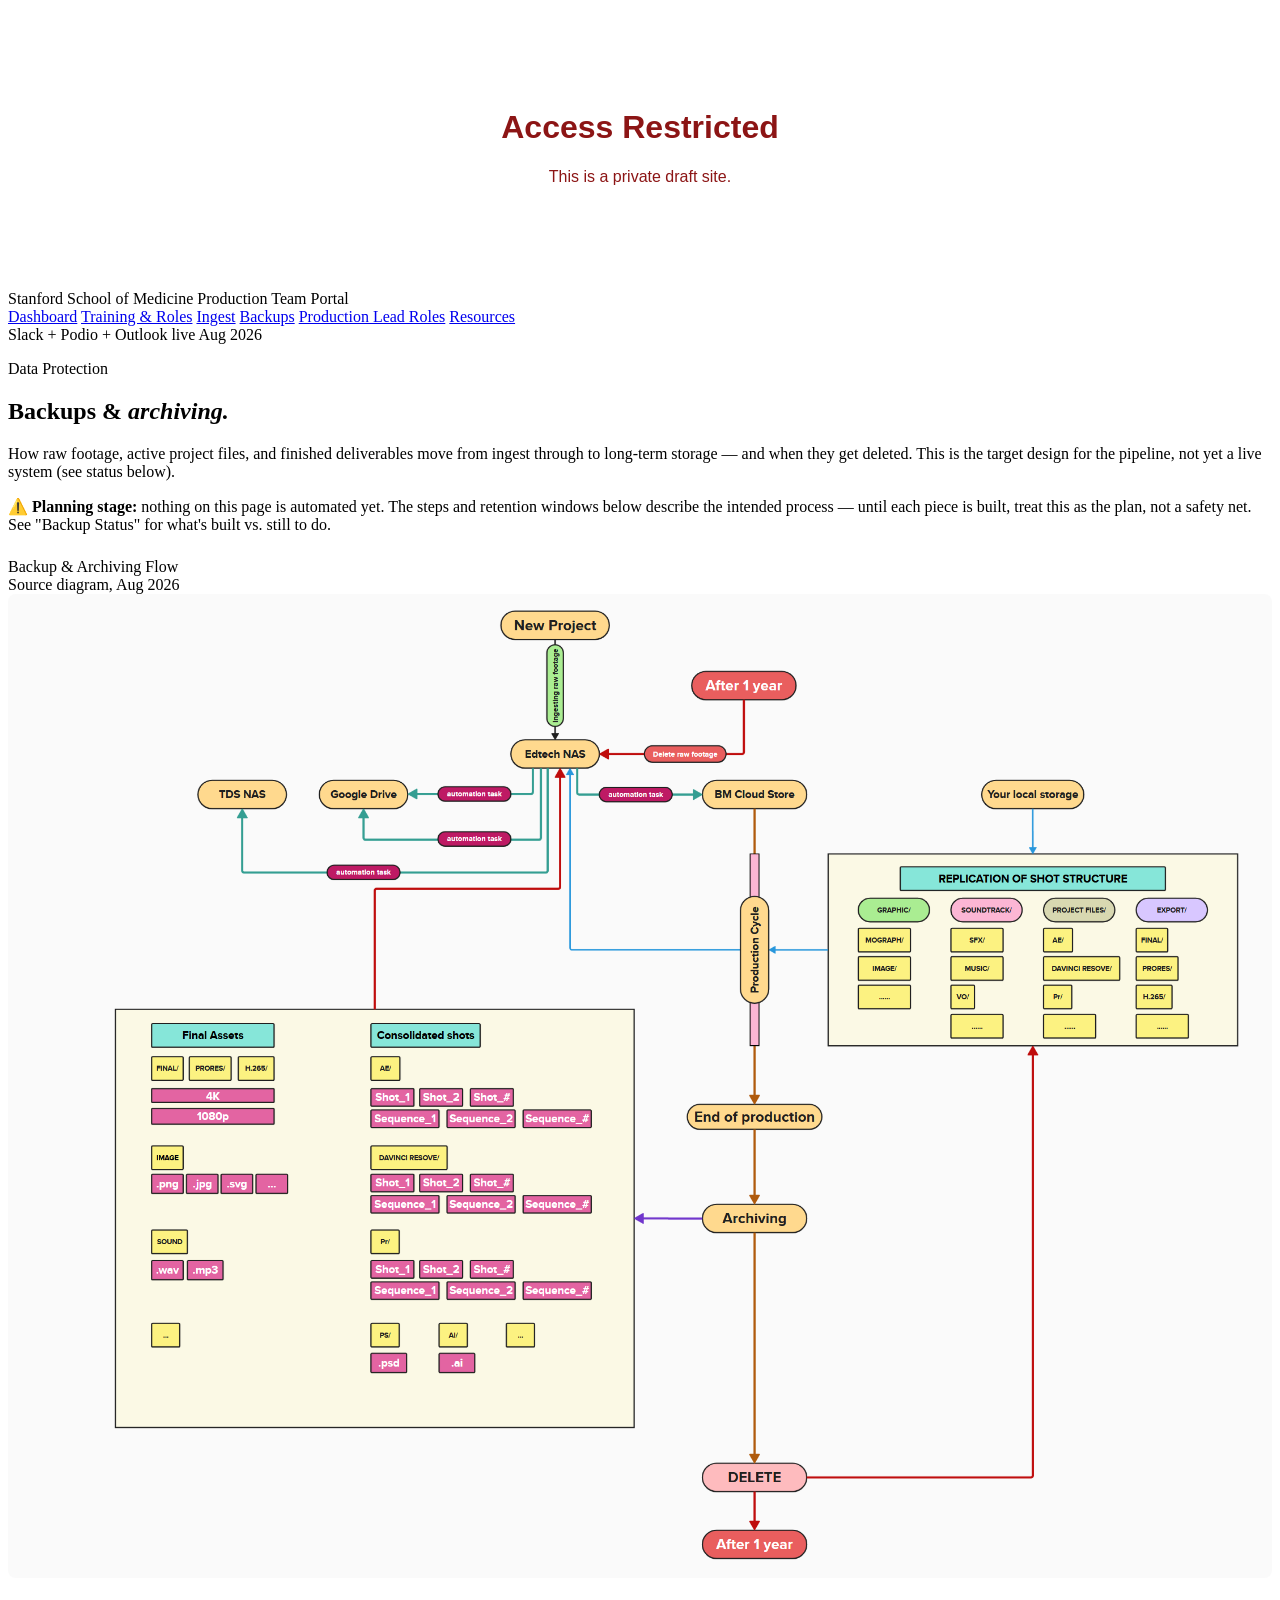
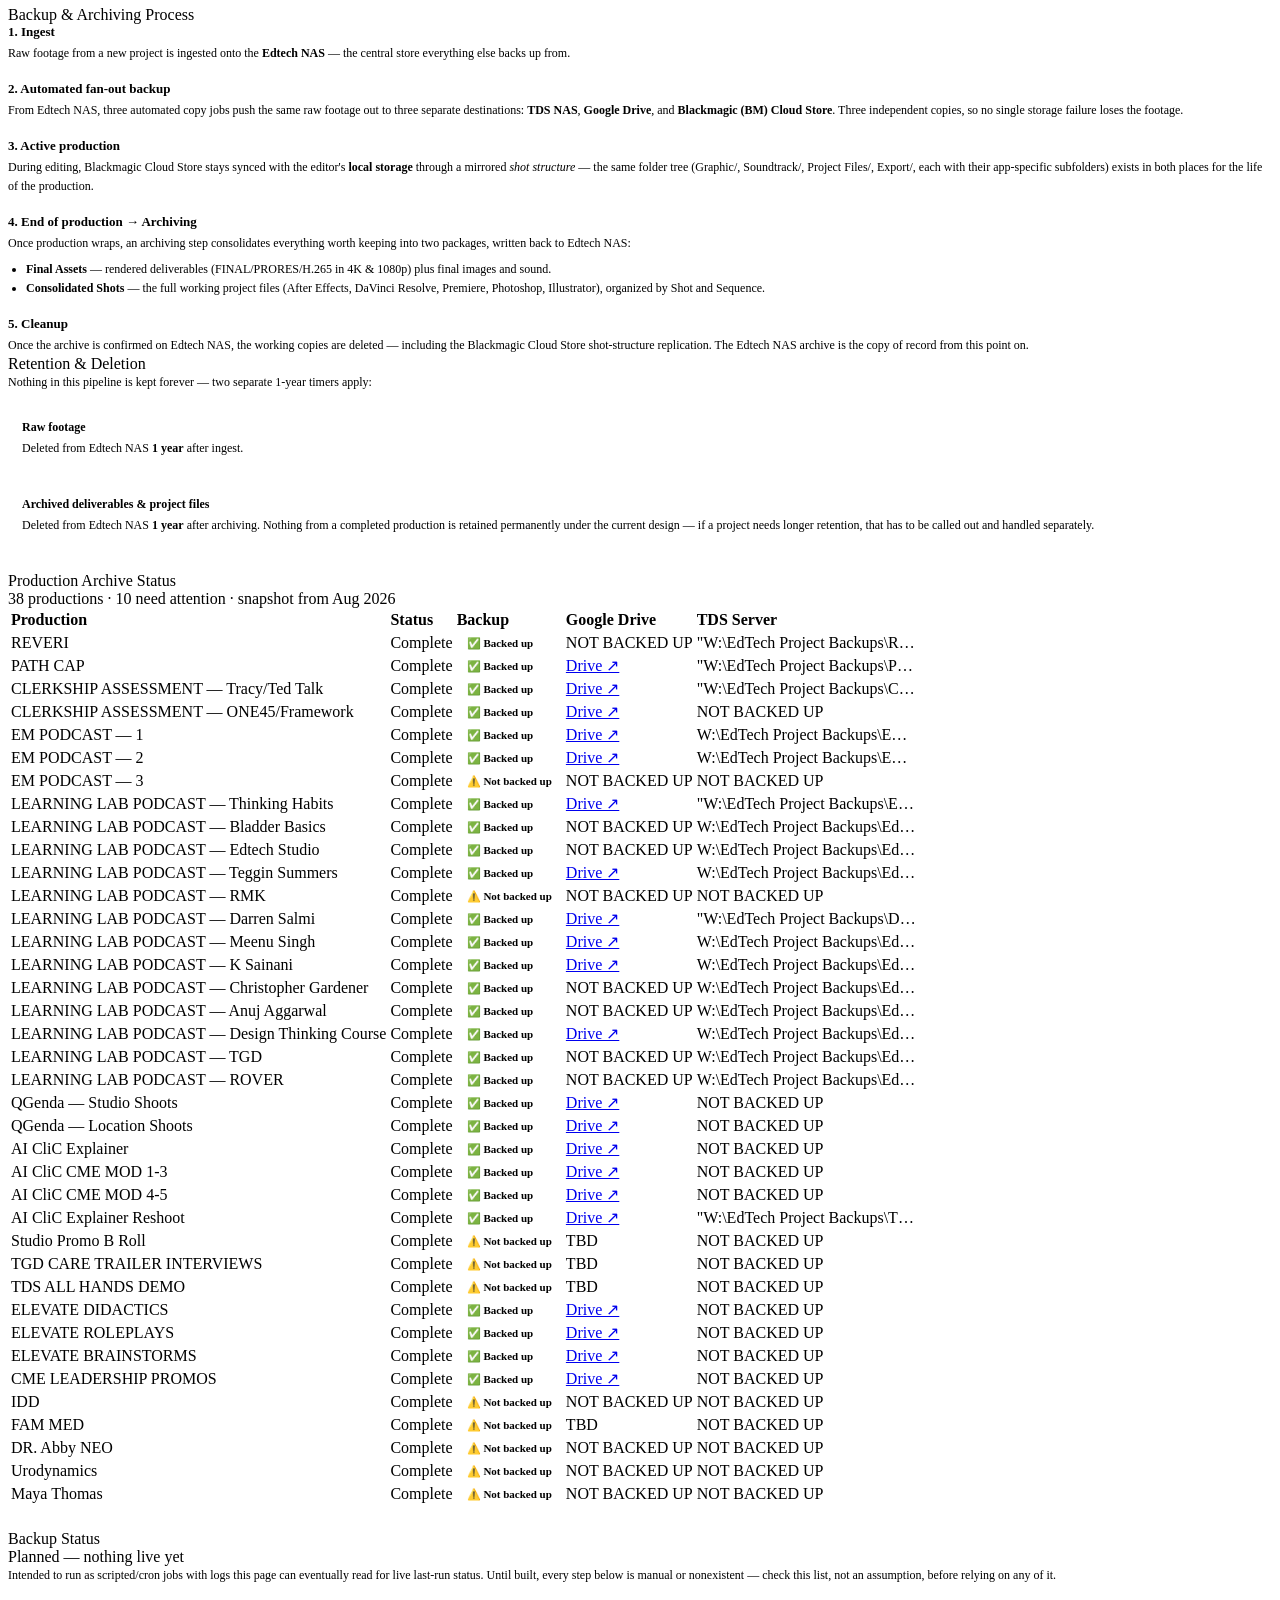
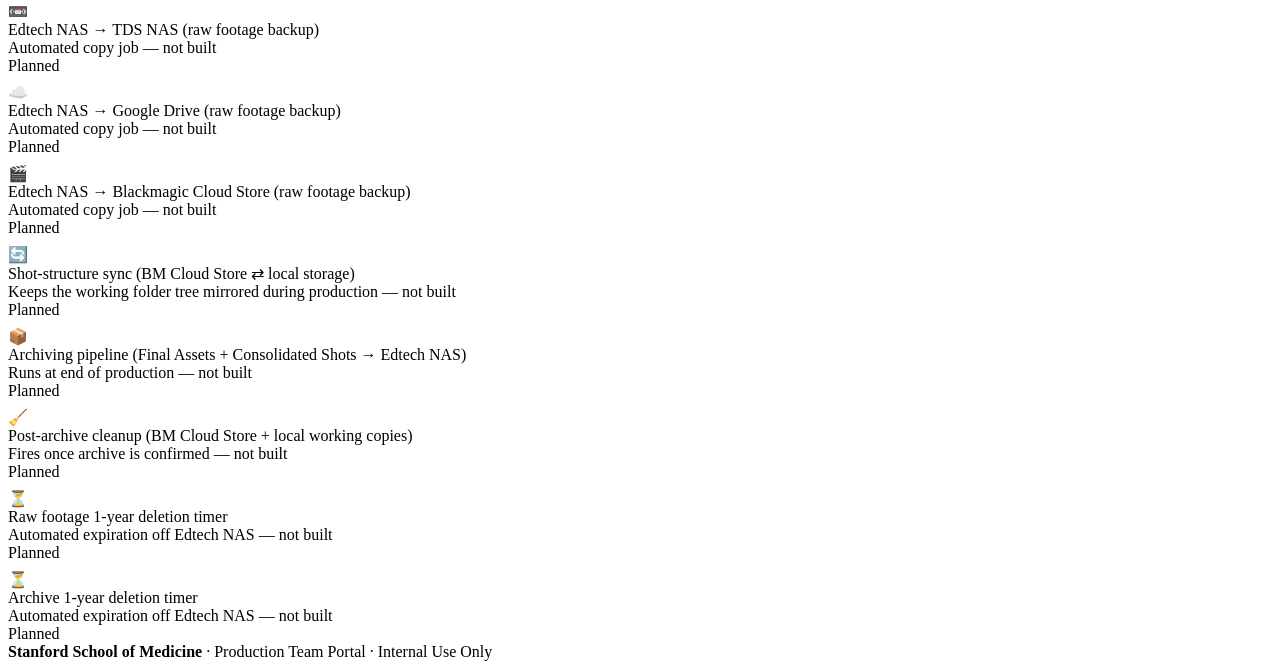
==== commit 5fca5e1f: "Add Production Lead Roles page; link from nav across all pages Adam-approved and reviewed. Mirrors t" ====
--- a/backups.html
+++ b/backups.html
@@ -48,6 +48,7 @@
       <a href="training.html" class="nav-tab">Training &amp; Roles</a>
       <a href="ingest.html" class="nav-tab">Ingest</a>
       <a href="backups.html" class="nav-tab active">Backups</a>
+      <a href="production-roles.html" class="nav-tab">Production Lead Roles</a>
       <a href="resources.html" class="nav-tab">Resources</a>
       <!-- Forms tab hidden for now (2026-08-06) — forms.html still exists, just unlinked from nav -->
     </nav>
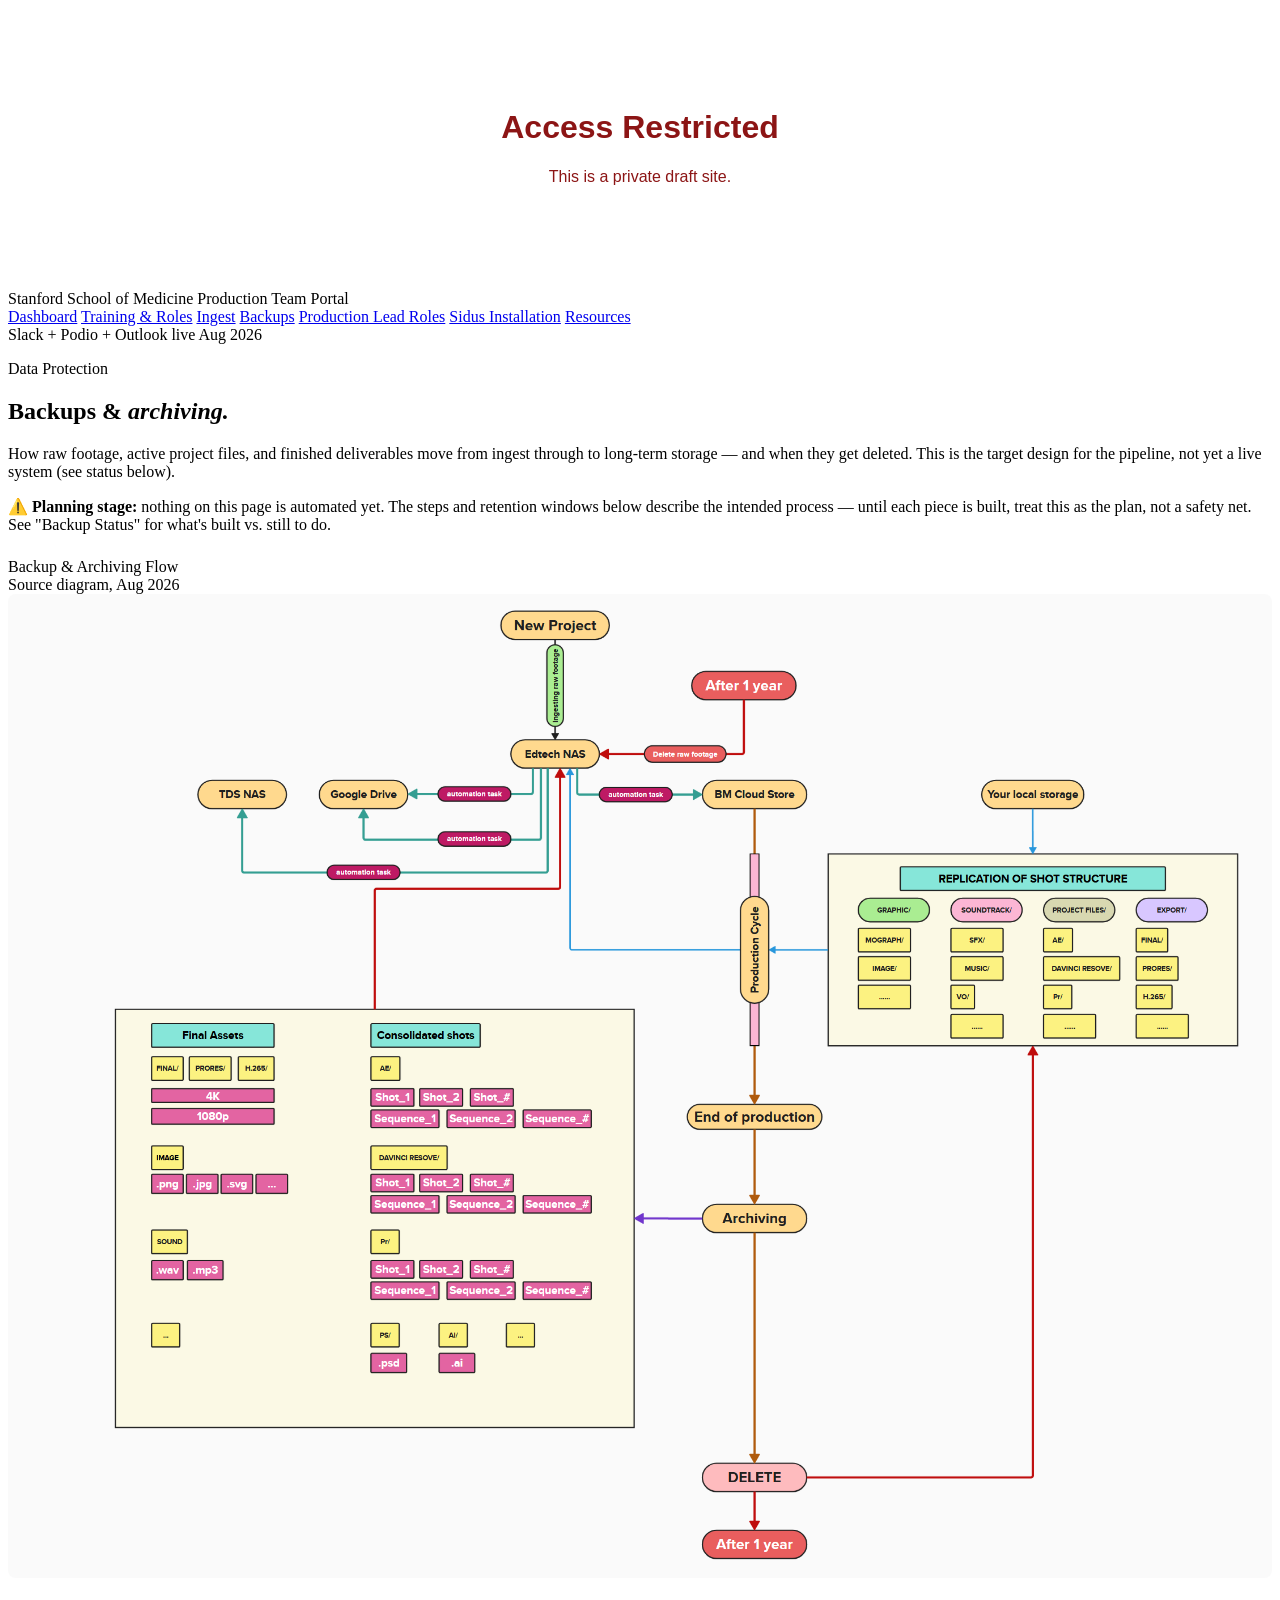
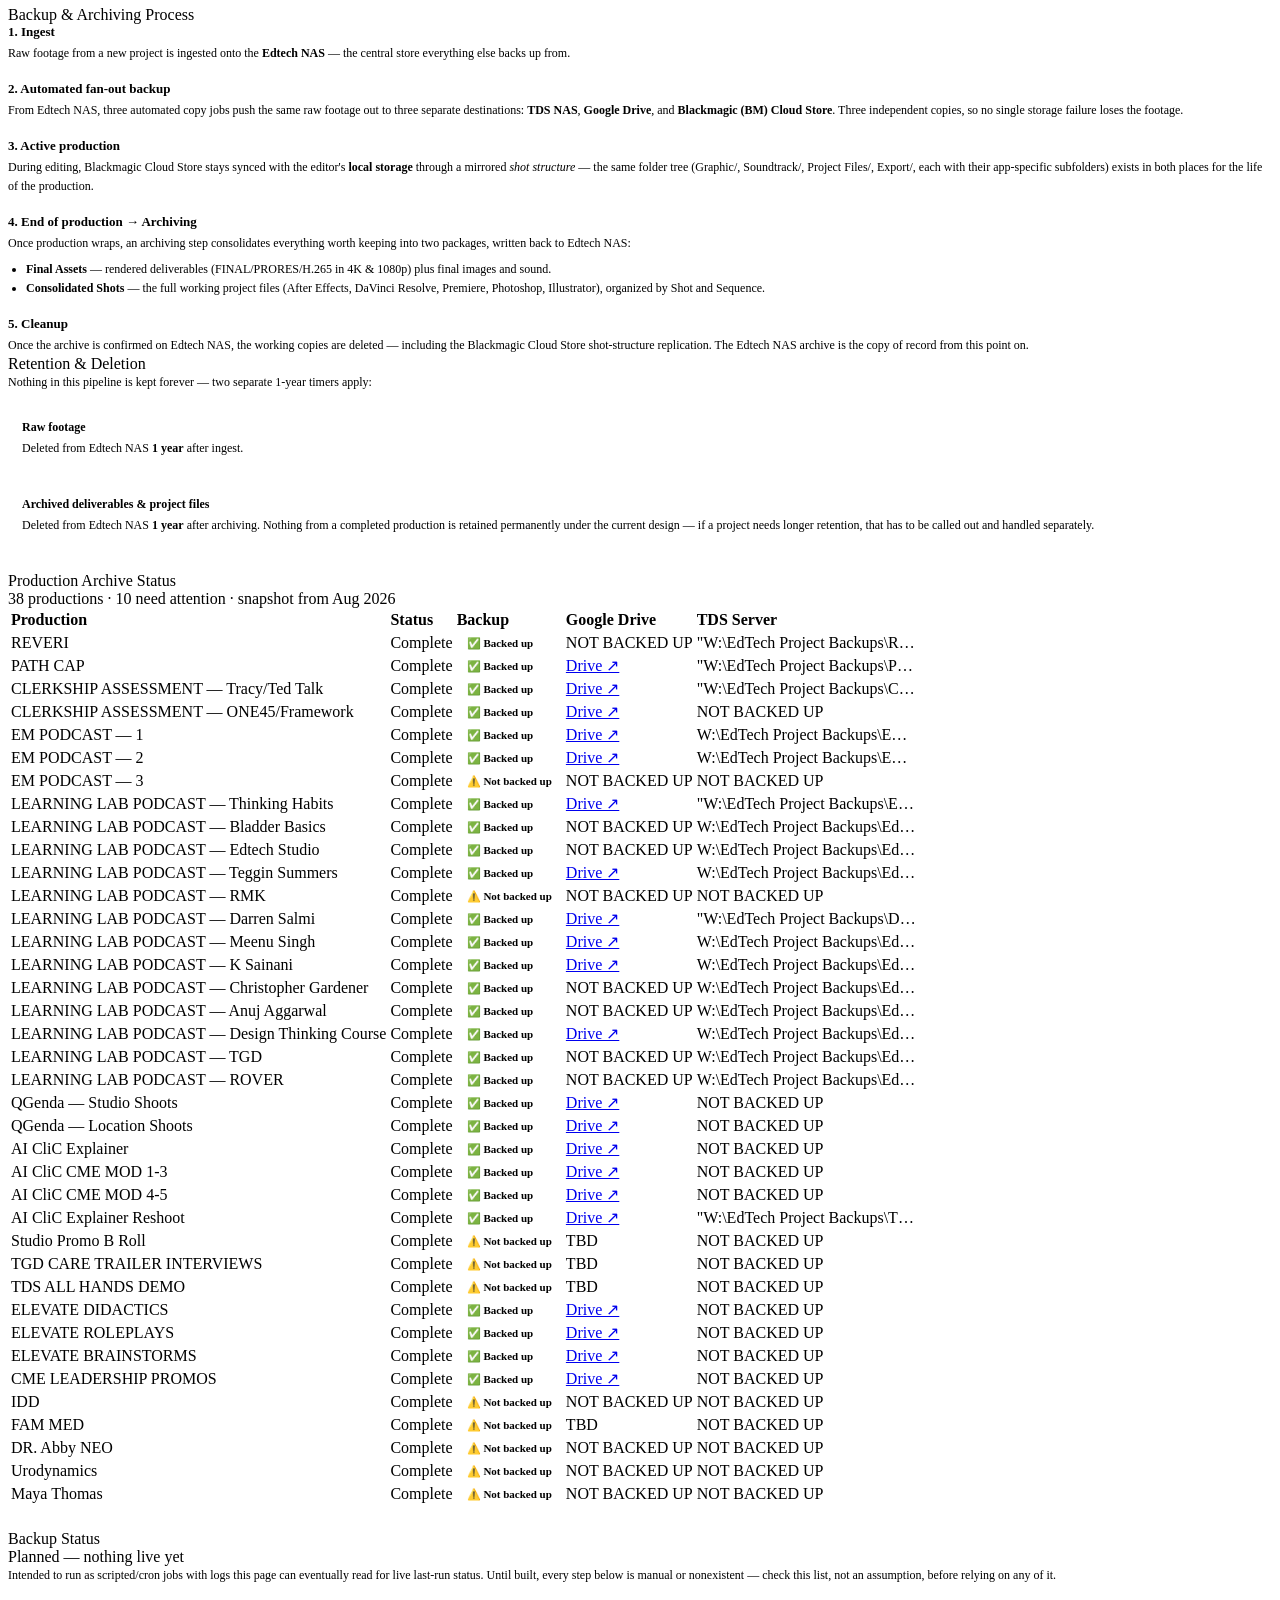
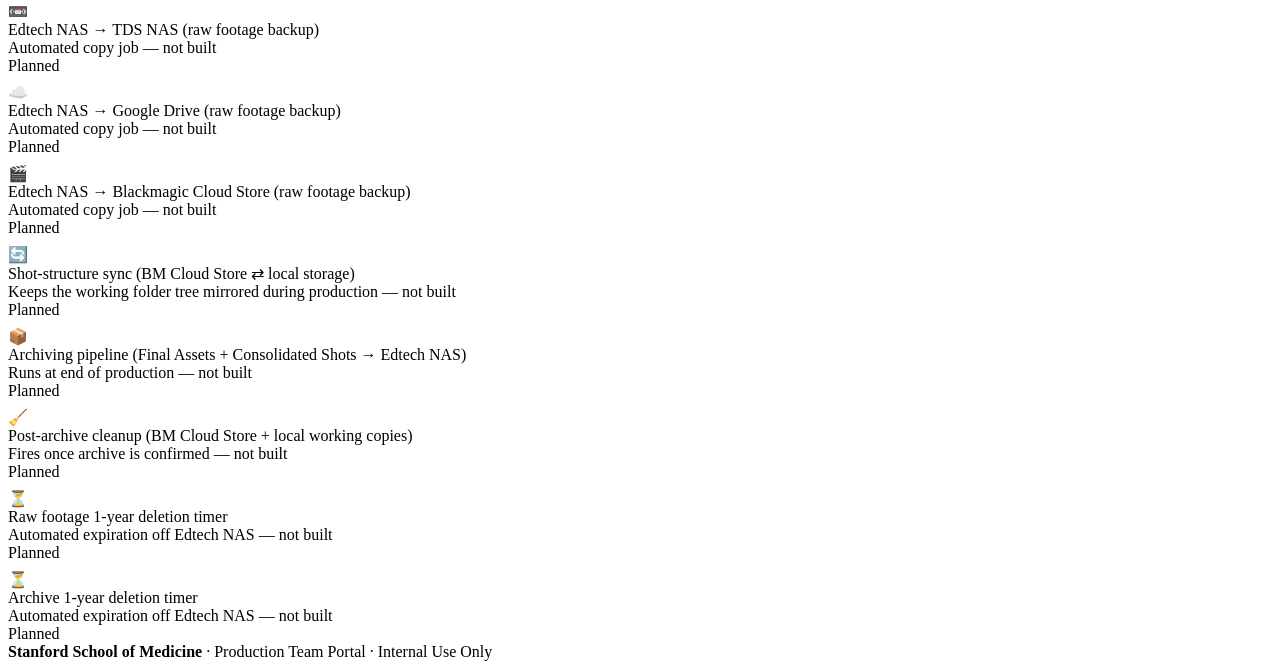
==== commit a8d2e7c3: "Add Sidus Installation page: embedded Sidus Link Pro video series + resources - New sidus-installati" ====
--- a/backups.html
+++ b/backups.html
@@ -49,6 +49,7 @@
       <a href="ingest.html" class="nav-tab">Ingest</a>
       <a href="backups.html" class="nav-tab active">Backups</a>
       <a href="production-roles.html" class="nav-tab">Production Lead Roles</a>
+      <a href="sidus-installation.html" class="nav-tab">Sidus Installation</a>
       <a href="resources.html" class="nav-tab">Resources</a>
       <!-- Forms tab hidden for now (2026-08-06) — forms.html still exists, just unlinked from nav -->
     </nav>
--- a/styles.css
+++ b/styles.css
@@ -268,6 +268,53 @@
 .resource-list li a:hover { background: var(--surface-2); color: var(--ink); }
 .resource-list li a .arrow { font-size: 10px; opacity: 0.4; margin-left: auto; }
 
+/* PRODUCTION ROLES — DUTY-BY-ROLE TABLE (production-roles.html) */
+.duty-table-wrap { overflow-x: auto; }
+.duty-table { width: 100%; min-width: 640px; border-collapse: collapse; font-size: 13px; }
+.duty-table thead th {
+  text-align: left; padding: 0 14px 10px; font-size: 10px; font-weight: 700;
+  letter-spacing: 0.06em; text-transform: uppercase; color: var(--ink-soft);
+  border-bottom: 1px solid var(--border); white-space: nowrap;
+}
+.duty-table thead th.role-col { width: 130px; text-align: center; }
+.duty-table thead th.duty-col { width: 200px; }
+.duty-table td { padding: 13px 14px; border-bottom: 1px solid var(--border); vertical-align: top; }
+.duty-table tbody tr:last-child td { border-bottom: none; }
+.duty-table tr.group-start td { border-top: 2px solid var(--surface-2); }
+.duty-table td.role-cell { text-align: center; vertical-align: middle; }
+.duty-table td.duty-name-cell { font-weight: 600; color: var(--ink); font-size: 13px; white-space: nowrap; }
+.duty-table td.duty-desc-cell { color: var(--ink-mid); font-size: 13px; line-height: 1.6; font-weight: 300; }
+.duty-note { display: block; font-size: 11px; font-weight: 400; font-style: italic; color: var(--ink-soft); margin-top: 3px; white-space: normal; }
+
+.role-pill {
+  display: inline-block; font-size: 11px; font-weight: 700; letter-spacing: 0.02em;
+  padding: 5px 11px; border-radius: 20px; white-space: nowrap;
+}
+.role-pill-sm { font-size: 10px; font-weight: 600; padding: 3px 8px; }
+.role-pill-pm { background: var(--accent-light); color: var(--accent); }
+.role-pill-id { background: var(--yellow-light); color: var(--yellow); }
+.role-pill-prod { background: var(--green-light); color: var(--green); }
+.role-pill-shared { background: var(--surface-2); color: var(--ink-mid); }
+.role-pill-all { background: var(--cardinal-dim); color: var(--cardinal); }
+.role-pill-group { display: flex; flex-wrap: wrap; gap: 4px; justify-content: center; align-items: center; }
+
+@media (max-width: 900px) {
+  .duty-table thead th.role-col { width: auto; }
+  .duty-table td.duty-name-cell { white-space: normal; }
+}
+
+/* VIDEO EMBEDS (sidus-installation.html) */
+.video-grid { display: grid; grid-template-columns: 1fr 1fr; gap: 20px; }
+.video-card { background: var(--surface); border-radius: var(--radius); padding: 14px; }
+.video-embed { position: relative; width: 100%; padding-top: 56.25%; border-radius: 8px; overflow: hidden; background: #000; }
+.video-embed iframe { position: absolute; top: 0; left: 0; width: 100%; height: 100%; border: 0; }
+.video-title { font-size: 13px; font-weight: 600; color: var(--ink); margin-top: 10px; }
+.video-meta { font-size: 11px; color: var(--ink-soft); margin-top: 2px; }
+
+@media (max-width: 900px) {
+  .video-grid { grid-template-columns: 1fr; }
+}
+
 /* FOOTER */
 footer { margin-top: 80px; padding: 32px 2rem; border-top: 1px solid var(--border); text-align: center; font-size: 12px; color: var(--ink-soft); }
 footer strong { color: var(--cardinal); }
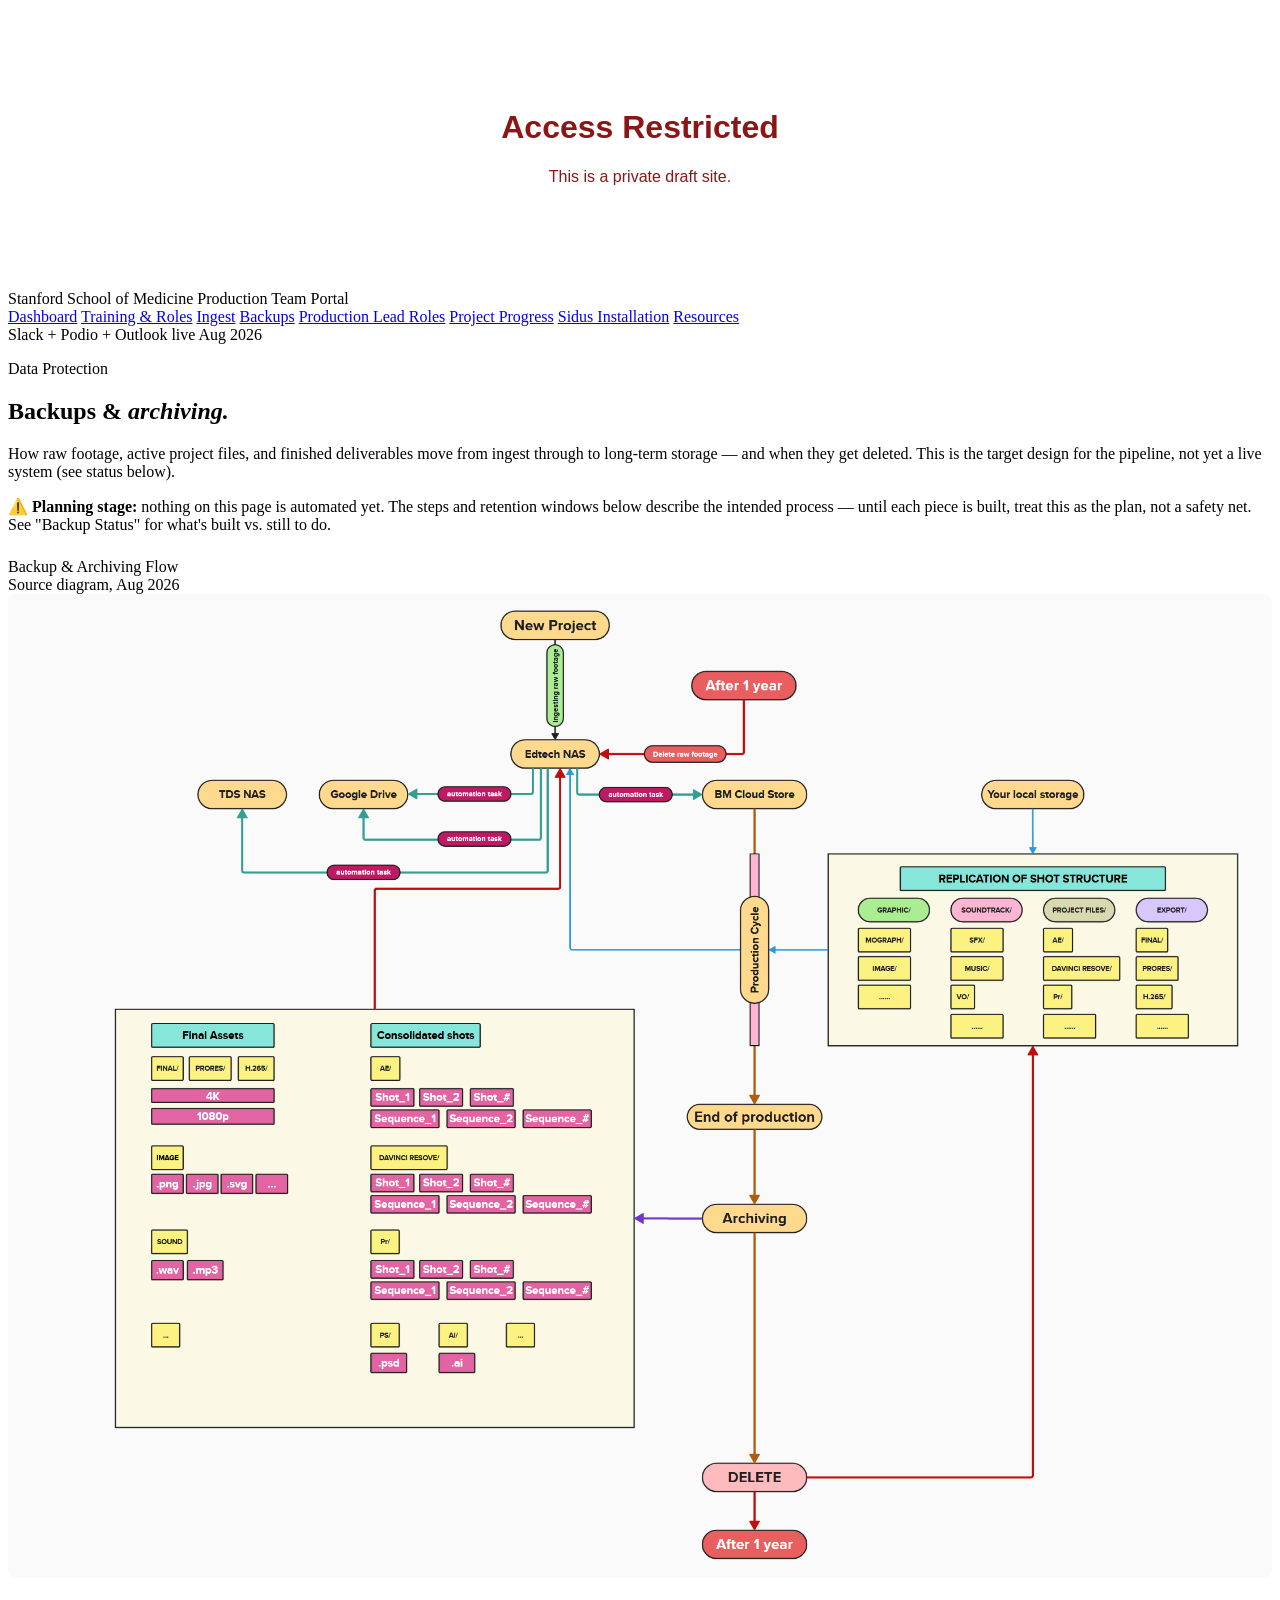
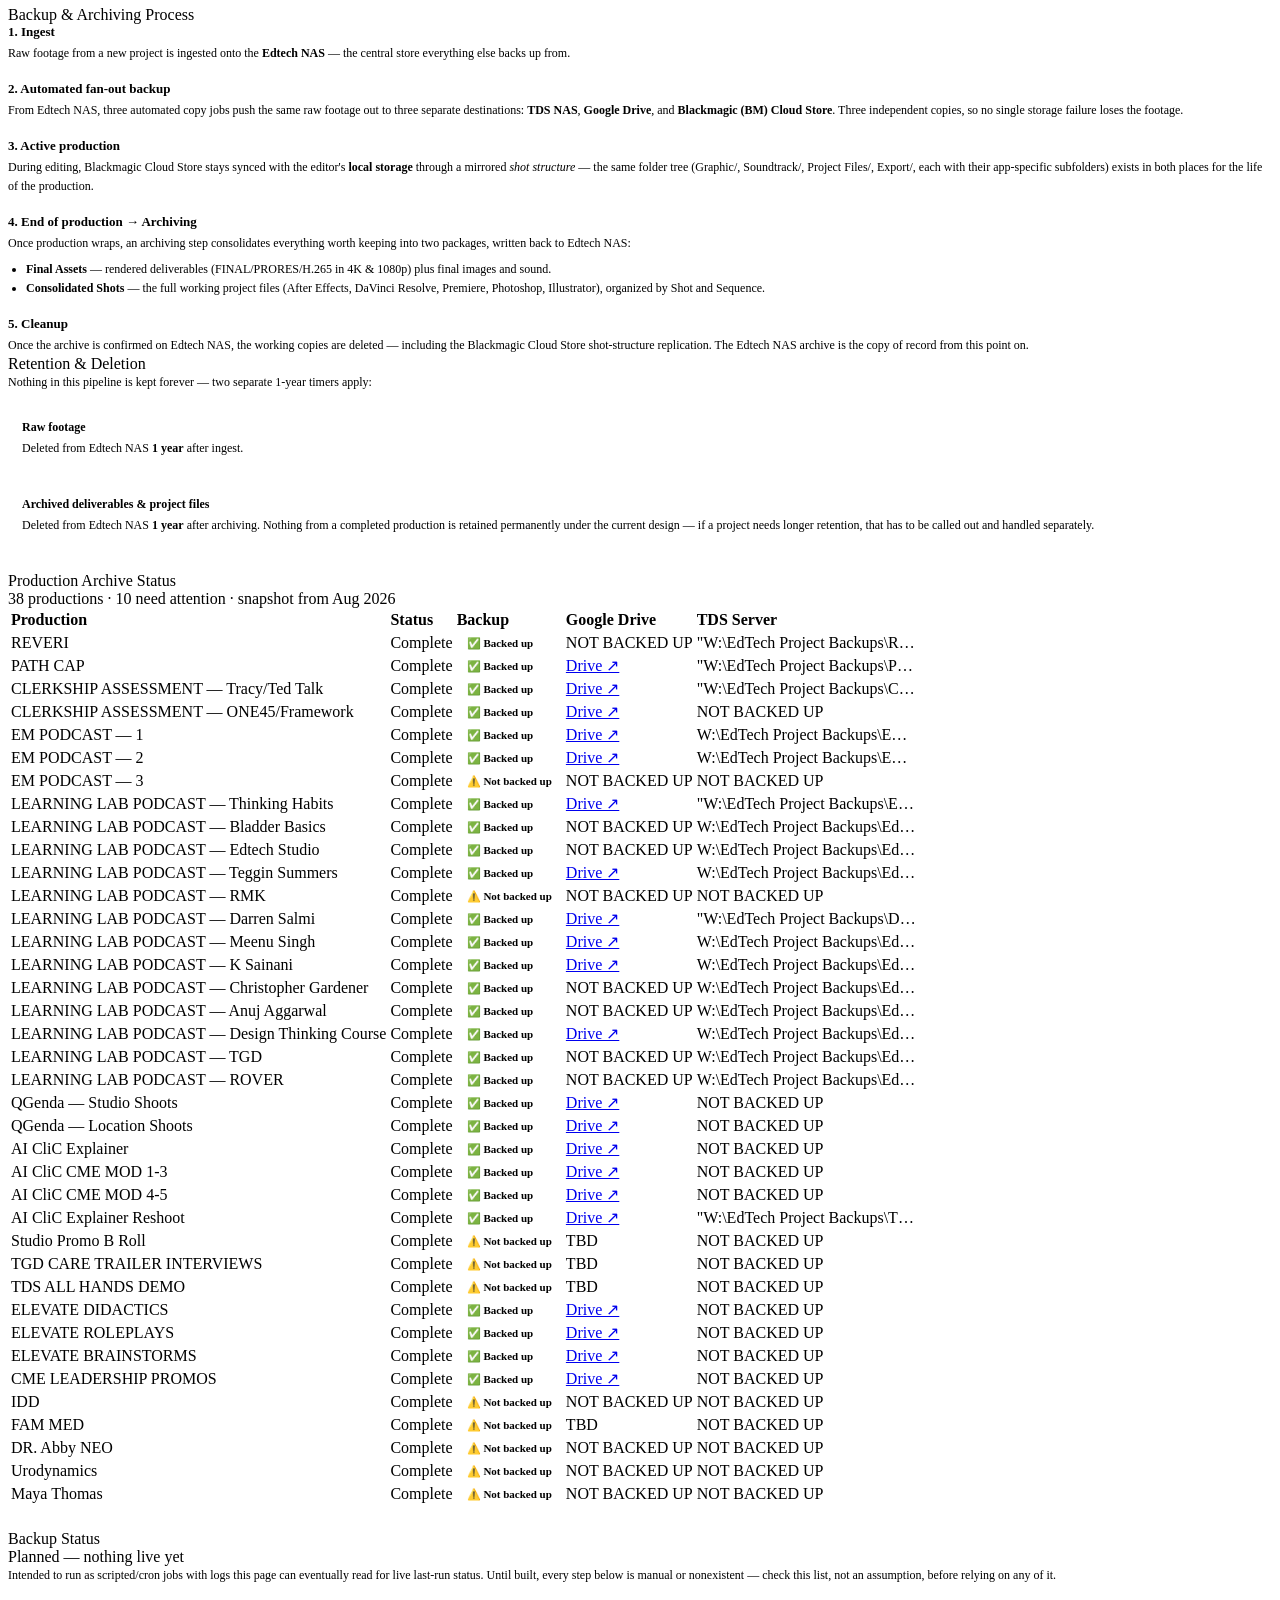
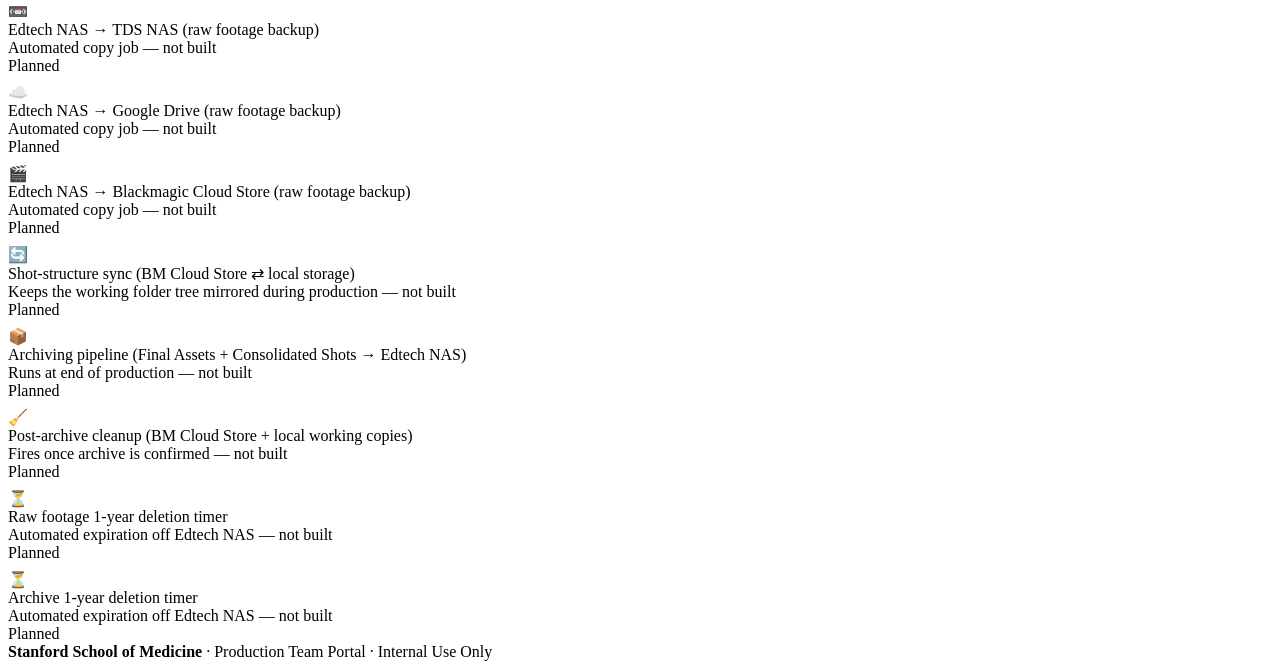
==== commit c12c8bb5: "Project Status from master trackers Sheet; add Project Progress page; drop Recently Completed - Proj" ====
--- a/backups.html
+++ b/backups.html
@@ -49,6 +49,7 @@
       <a href="ingest.html" class="nav-tab">Ingest</a>
       <a href="backups.html" class="nav-tab active">Backups</a>
       <a href="production-roles.html" class="nav-tab">Production Lead Roles</a>
+      <a href="project-progress.html" class="nav-tab">Project Progress</a>
       <a href="sidus-installation.html" class="nav-tab">Sidus Installation</a>
       <a href="resources.html" class="nav-tab">Resources</a>
       <!-- Forms tab hidden for now (2026-08-06) — forms.html still exists, just unlinked from nav -->
--- a/styles.css
+++ b/styles.css
@@ -303,6 +303,47 @@
   .duty-table td.duty-name-cell { white-space: normal; }
 }
 
+/* PROJECT PROGRESS PAGE (project-progress.html) — additive; reuses
+   .dash-card / .proj-bar-track / .proj-bar-fill / .proj-name from above */
+.rollup-grid { display: grid; grid-template-columns: repeat(5, 1fr); gap: 12px; }
+.rollup-stat { background: var(--surface); border-radius: var(--radius); padding: 16px 14px; text-align: center; }
+.rollup-num { font-size: 1.6rem; font-weight: 700; color: var(--ink); line-height: 1.1; }
+.rollup-num.accent { color: var(--cardinal); }
+.rollup-label { font-size: 11px; color: var(--ink-soft); margin-top: 4px; }
+
+.pp-list { display: flex; flex-direction: column; gap: 18px; }
+.pp-row-head { display: flex; align-items: baseline; justify-content: space-between; gap: 12px; margin-bottom: 6px; }
+.pp-row-meta { display: flex; gap: 6px; margin-top: 7px; flex-wrap: wrap; }
+.pp-chip { font-size: 10px; font-weight: 600; padding: 3px 9px; border-radius: 20px; }
+.pp-chip-done { background: var(--green-light); color: var(--green); }
+.pp-chip-open { background: var(--yellow-light); color: var(--yellow); }
+
+.pp-count {
+  display: inline-flex; align-items: center; justify-content: center;
+  min-width: 22px; height: 22px; padding: 0 7px; border-radius: 20px;
+  font-size: 11px; font-weight: 700;
+}
+.pp-count-active { background: var(--yellow-light); color: var(--yellow); }
+.pp-count-done { background: var(--green-light); color: var(--green); }
+.pp-count-notstarted { background: var(--surface-2); color: var(--ink-soft); }
+
+/* Trackers with no Slack List URL on file — rendered as plain text with
+   this hint instead of a fabricated link. */
+.proj-unlinked {
+  margin-left: 8px; font-size: 10px; font-weight: 500; letter-spacing: 0.02em;
+  color: var(--ink-soft); background: var(--surface-2);
+  padding: 2px 7px; border-radius: 20px; white-space: nowrap;
+}
+.proj-more-link {
+  display: inline-block; margin-top: 6px; font-size: 12px; font-weight: 500;
+  color: var(--accent); text-decoration: none;
+}
+.proj-more-link:hover { text-decoration: underline; }
+
+@media (max-width: 900px) {
+  .rollup-grid { grid-template-columns: 1fr 1fr; }
+}
+
 /* VIDEO EMBEDS (sidus-installation.html) */
 .video-grid { display: grid; grid-template-columns: 1fr 1fr; gap: 20px; }
 .video-card { background: var(--surface); border-radius: var(--radius); padding: 14px; }
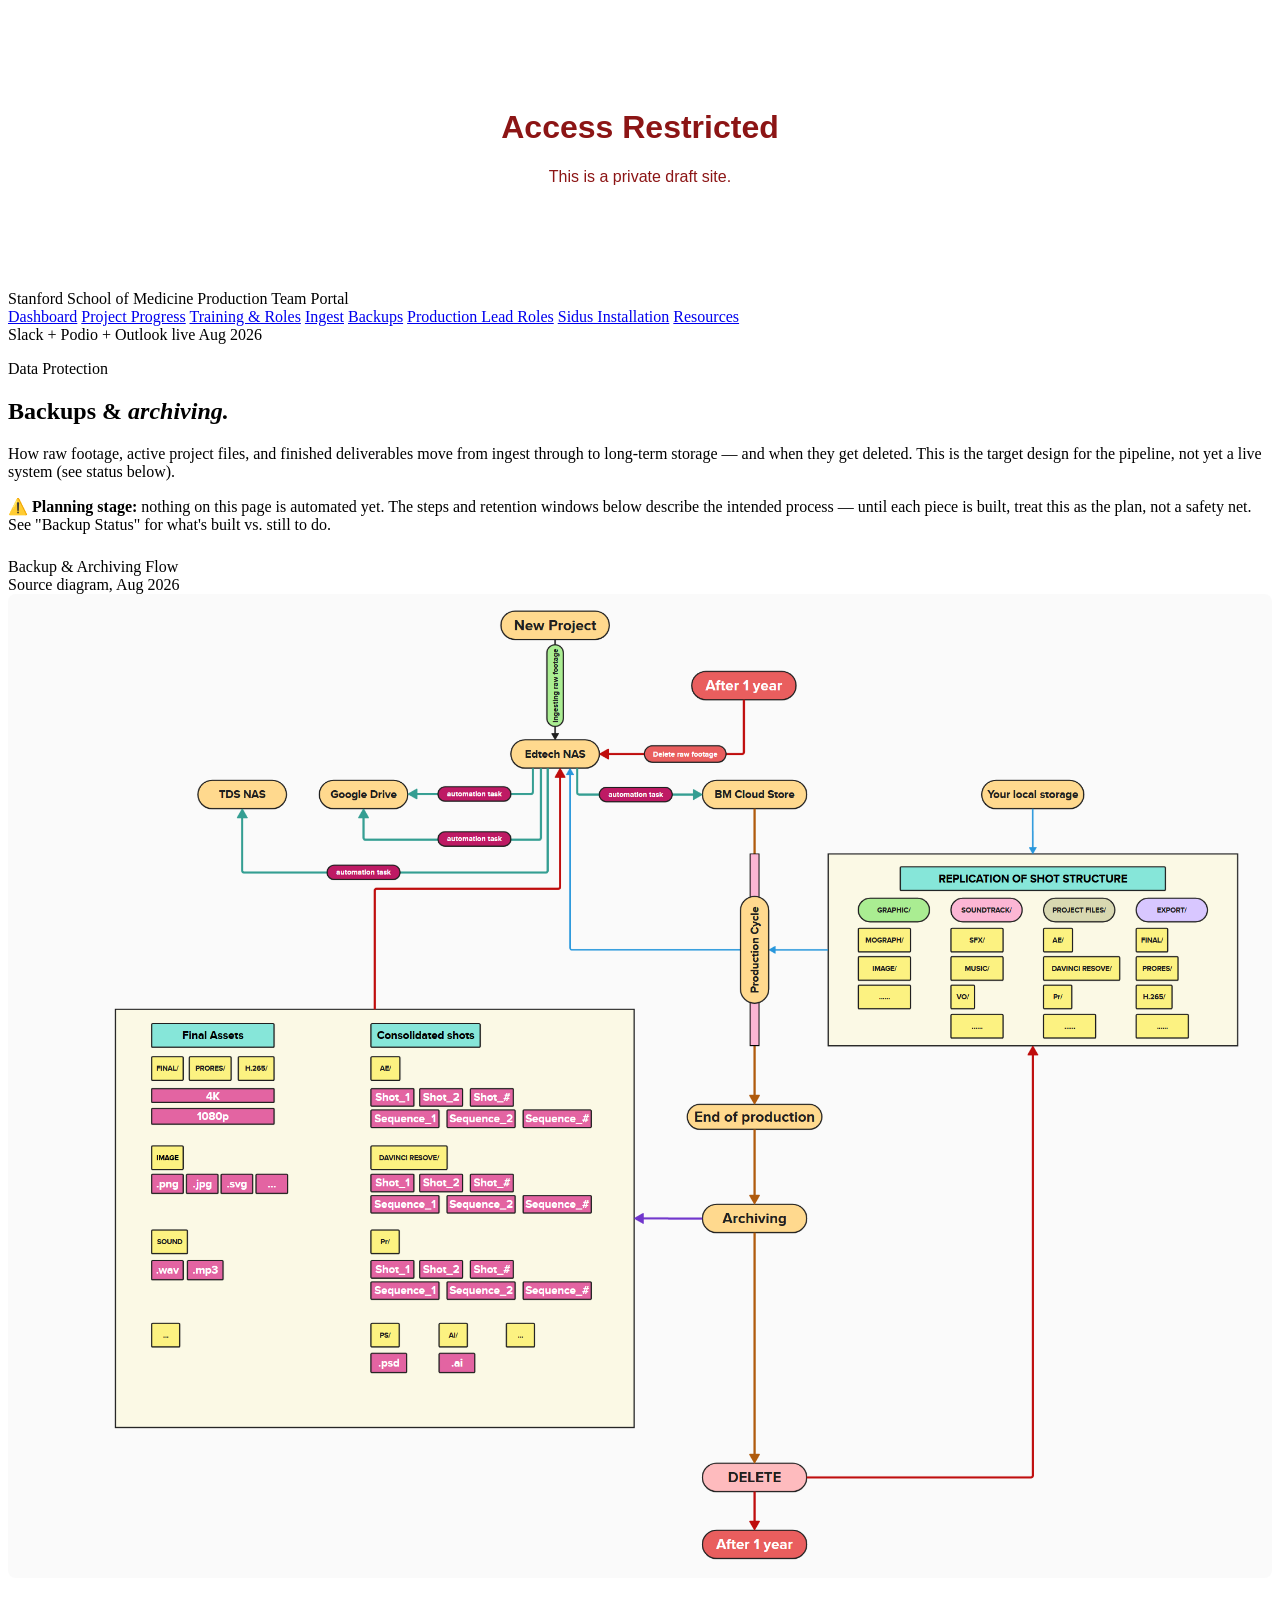
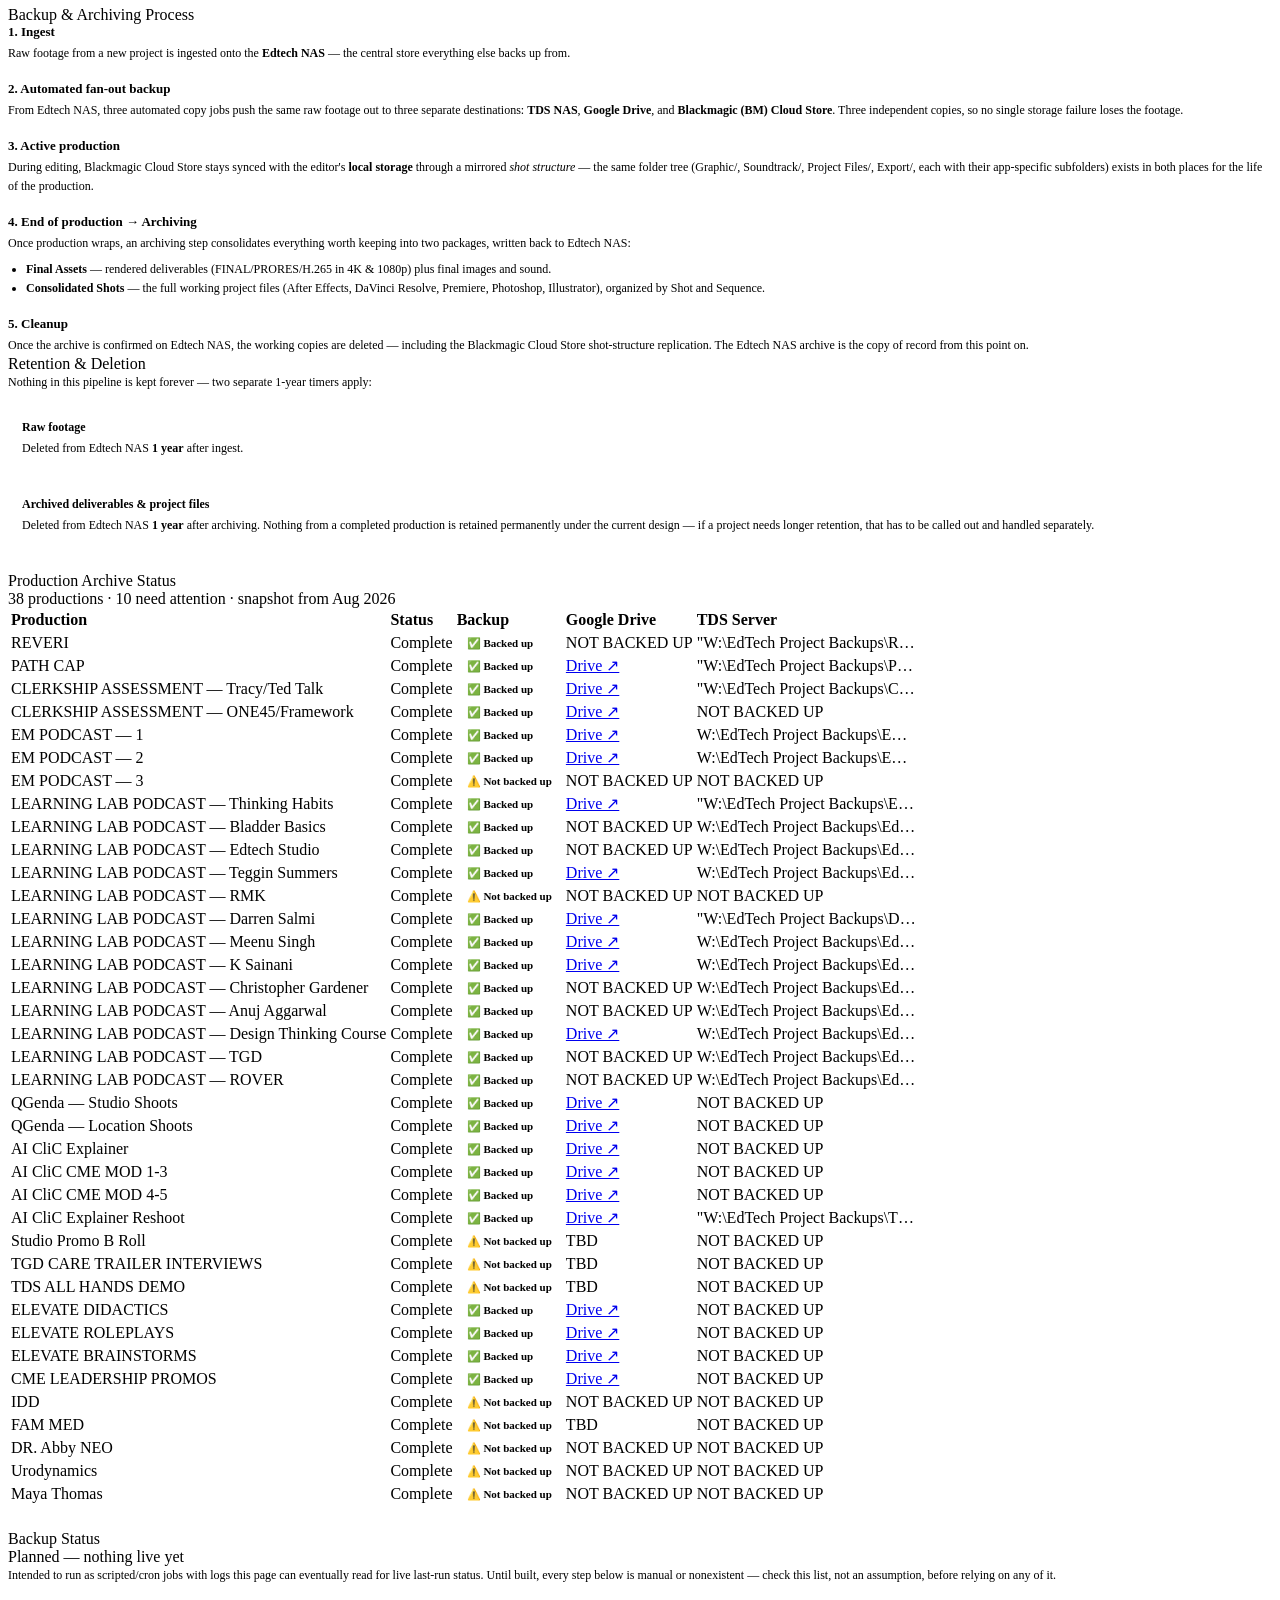
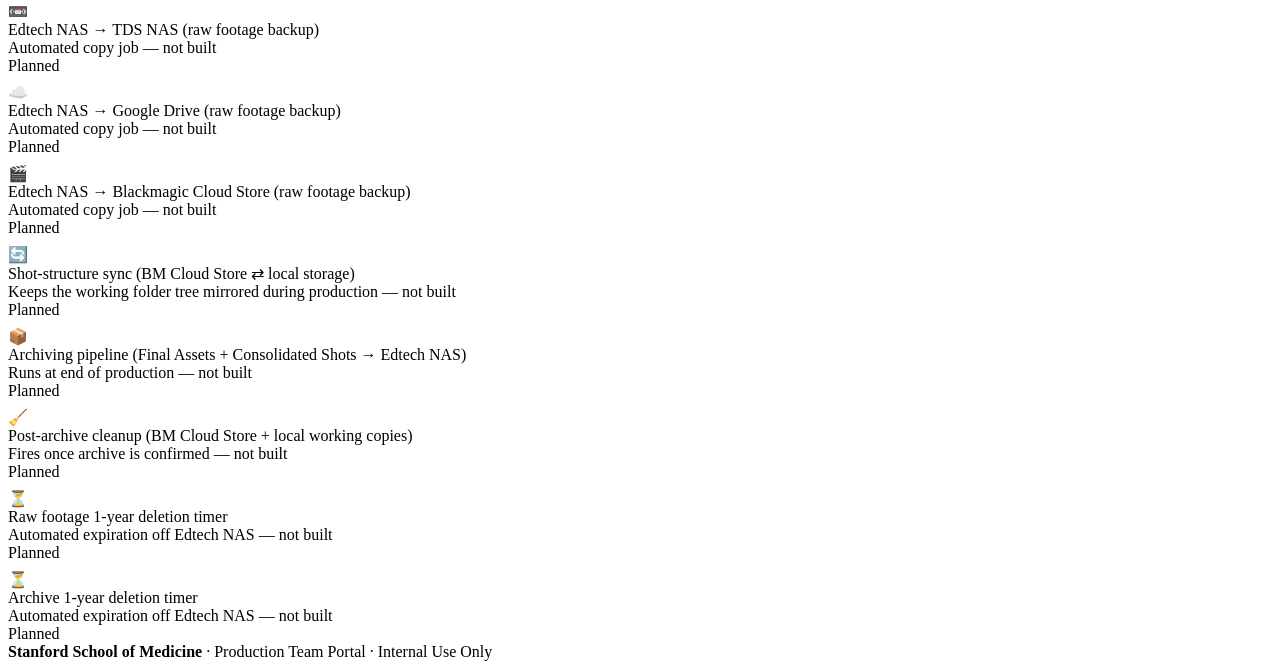
==== commit c1e4442f: "Refresh master tracker data (19/601), link all 19 trackers, drop Unassigned, redesign data banner - " ====
--- a/backups.html
+++ b/backups.html
@@ -45,11 +45,11 @@
     </div>
     <nav class="nav-tabs">
       <a href="index.html" class="nav-tab">Dashboard</a>
+      <a href="project-progress.html" class="nav-tab">Project Progress</a>
       <a href="training.html" class="nav-tab">Training &amp; Roles</a>
       <a href="ingest.html" class="nav-tab">Ingest</a>
       <a href="backups.html" class="nav-tab active">Backups</a>
       <a href="production-roles.html" class="nav-tab">Production Lead Roles</a>
-      <a href="project-progress.html" class="nav-tab">Project Progress</a>
       <a href="sidus-installation.html" class="nav-tab">Sidus Installation</a>
       <a href="resources.html" class="nav-tab">Resources</a>
       <!-- Forms tab hidden for now (2026-08-06) — forms.html still exists, just unlinked from nav -->
--- a/styles.css
+++ b/styles.css
@@ -129,6 +129,14 @@
   border-radius: 8px; padding: 10px 14px; font-size: 12px; color: var(--green);
   margin-bottom: 20px; display: flex; align-items: center; gap: 8px;
 }
+/* Compact variant (index.html, above "Connect Live Data Sources") — a
+   one-line strip instead of a dense paragraph: headline, a row of source
+   pills, and a jump-link, spaced across the row rather than stacked. */
+.data-notice-compact { flex-wrap: wrap; justify-content: space-between; gap: 12px; }
+.data-notice-compact strong { color: var(--green); }
+.data-notice-pills { display: flex; gap: 6px; }
+.data-notice-link { color: var(--green); font-weight: 600; text-decoration: none; white-space: nowrap; }
+.data-notice-link:hover { text-decoration: underline; }
 
 /* MATRIX TABLE */
 .matrix-wrap { overflow-x: auto; }
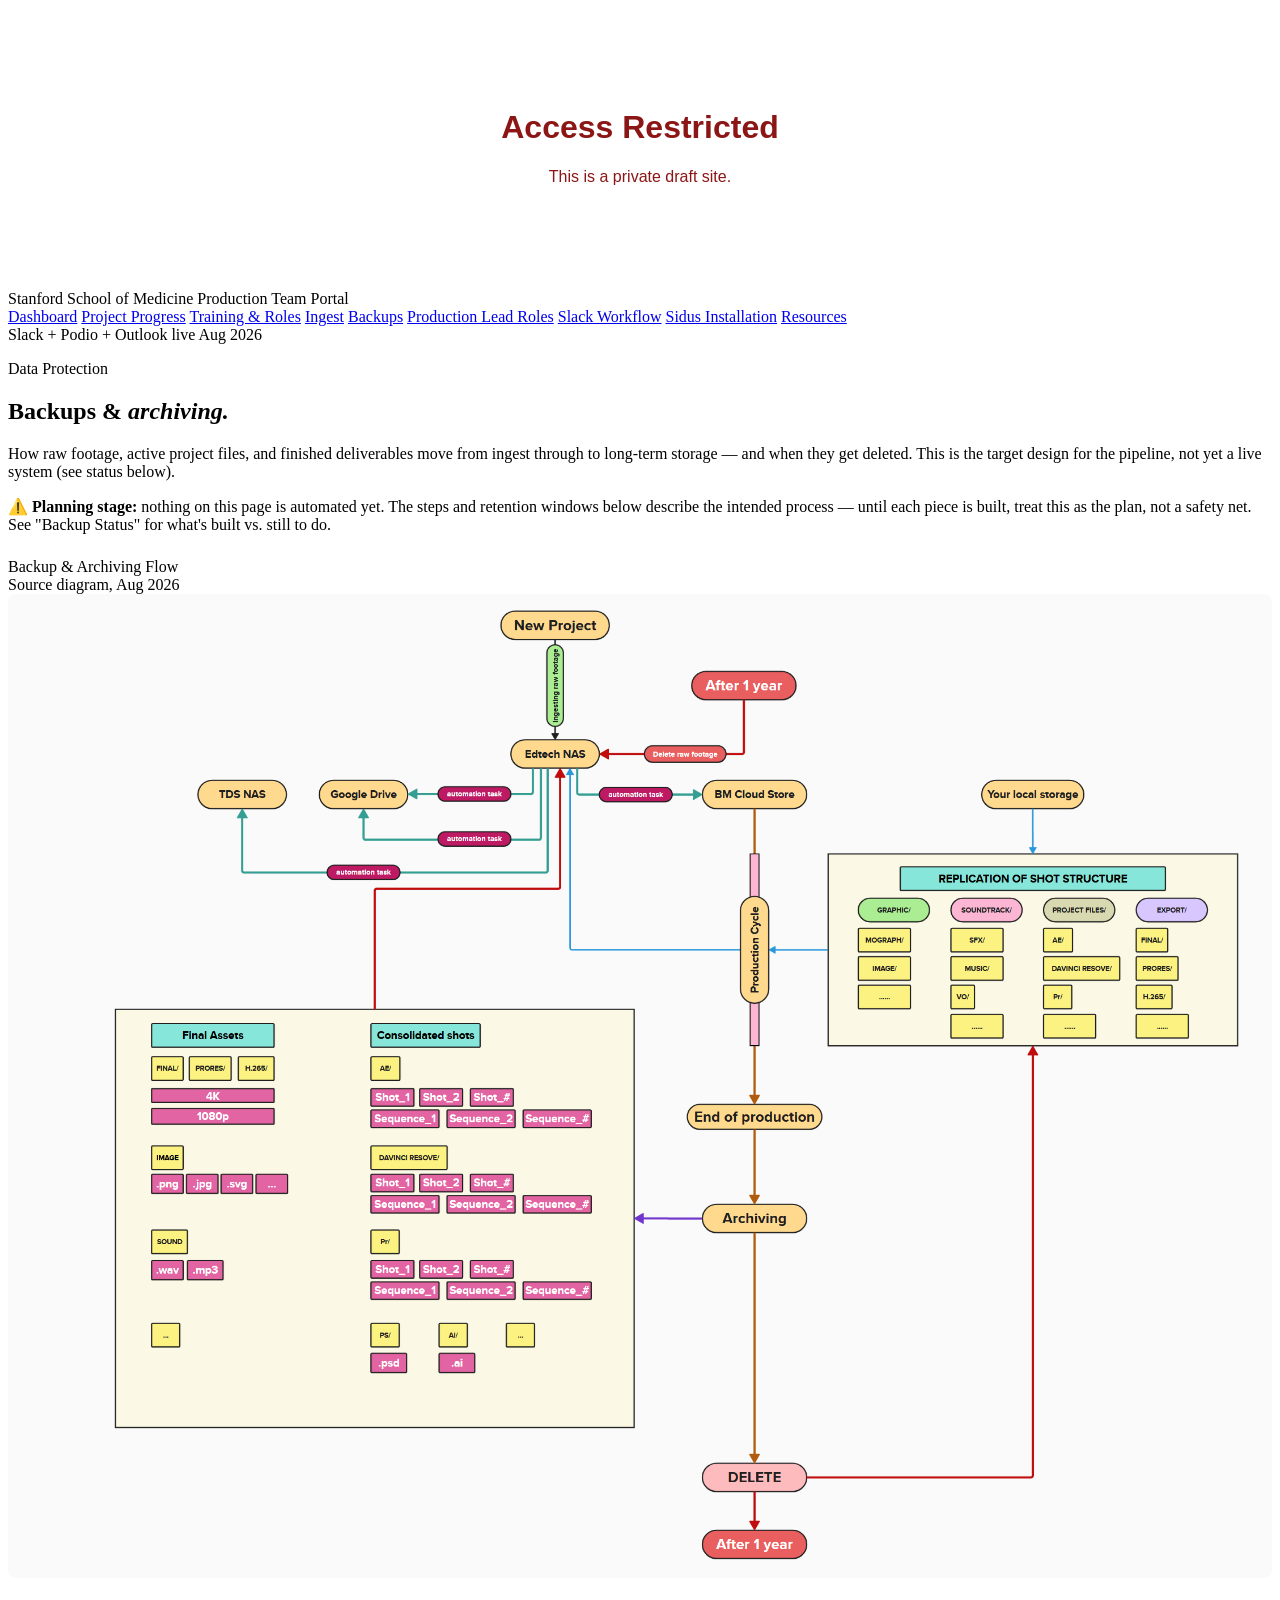
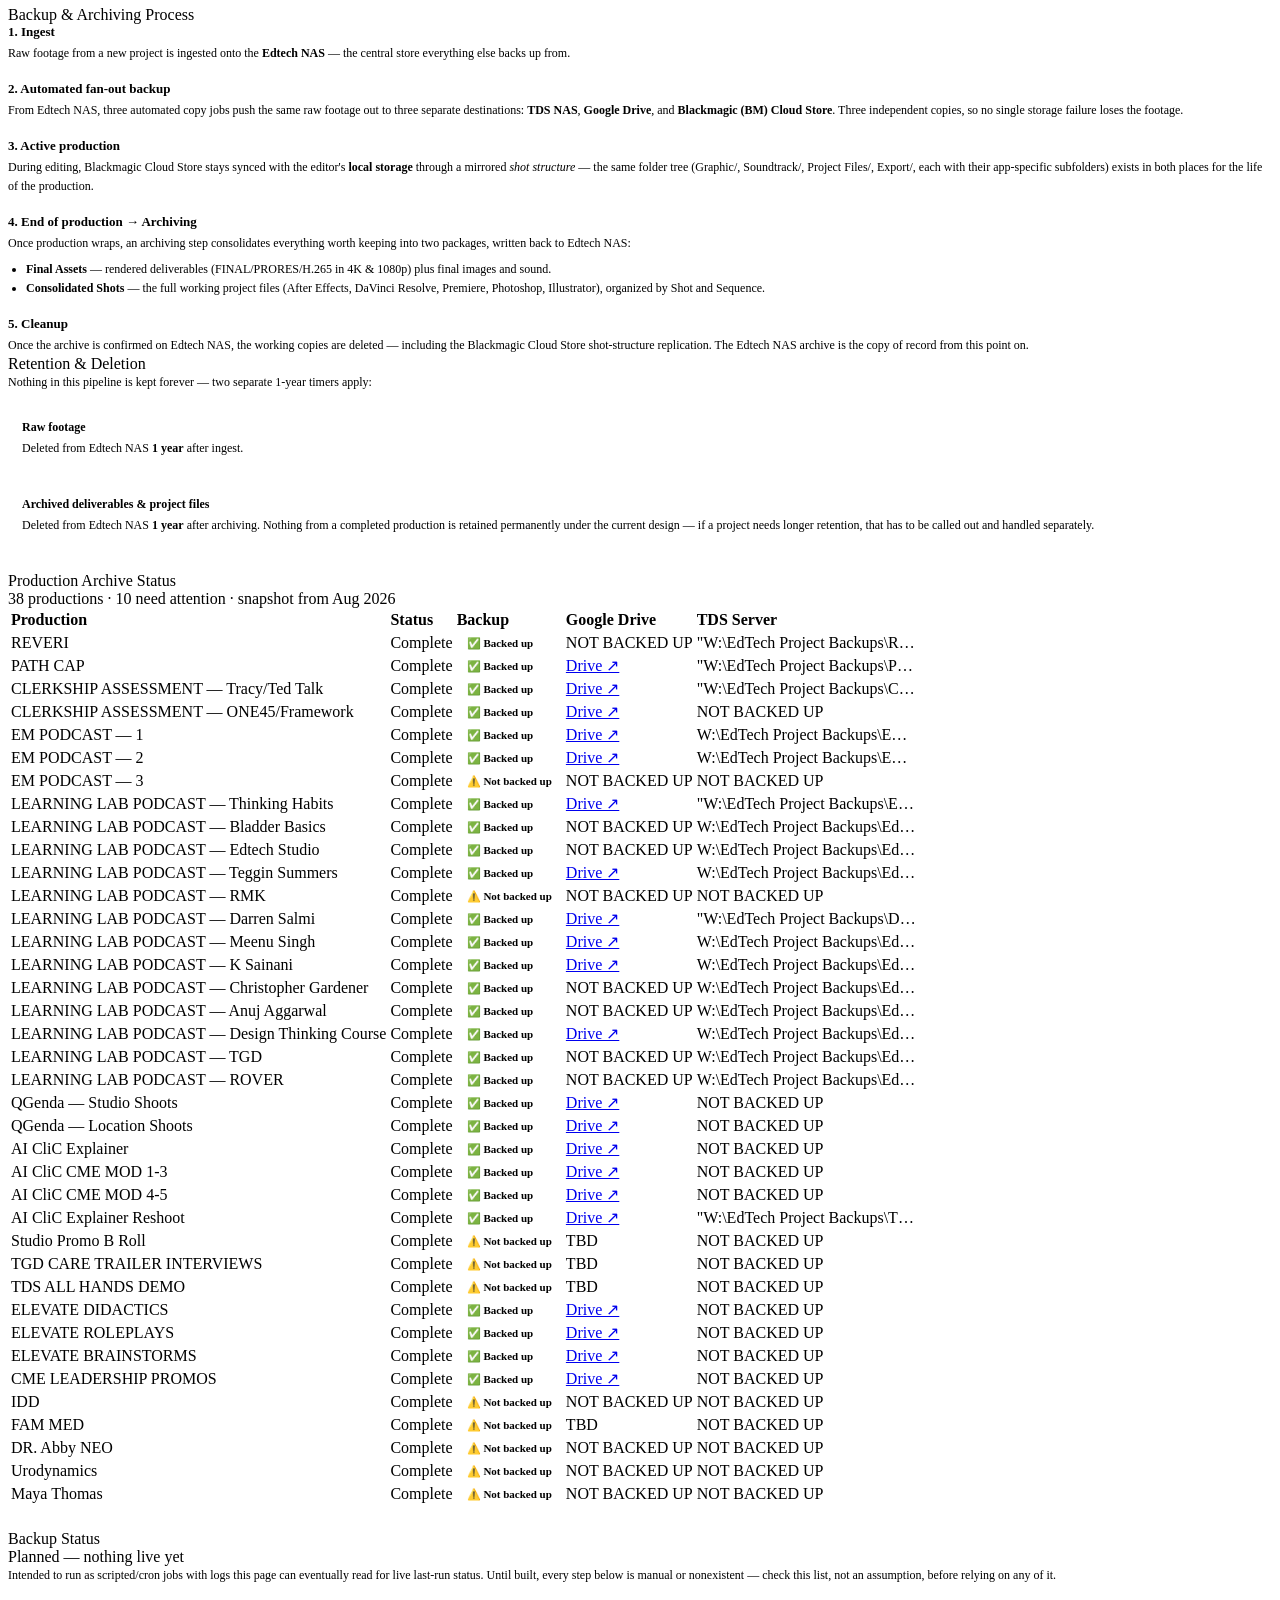
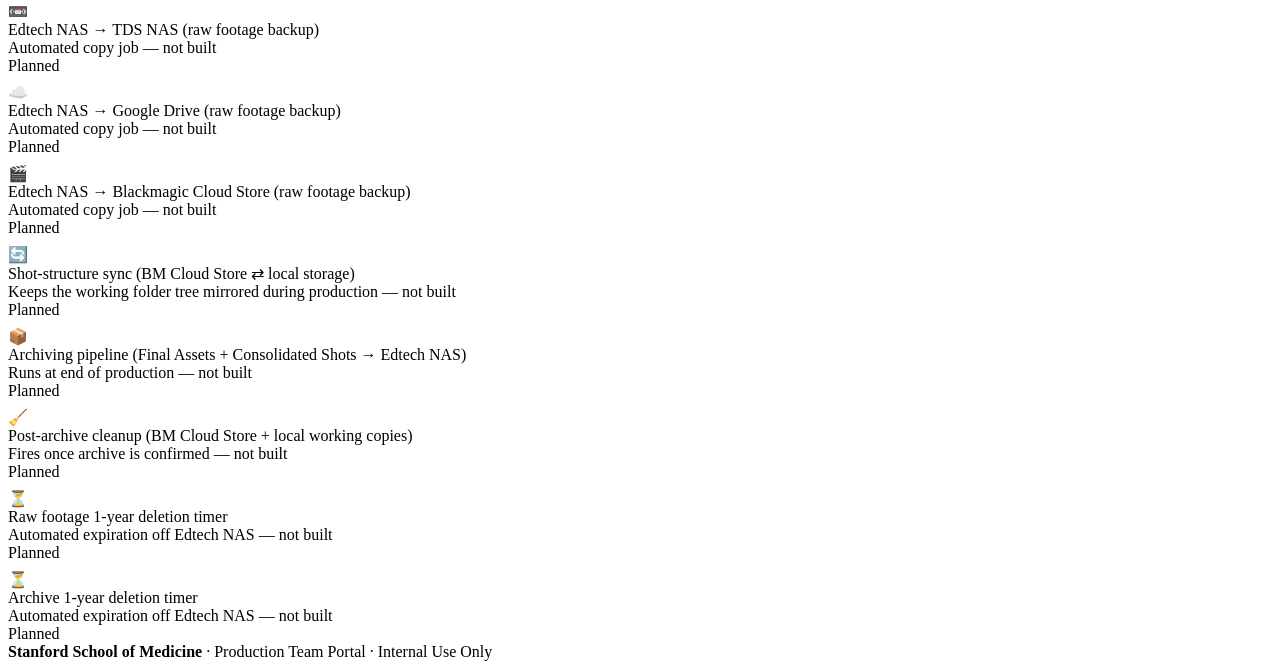
==== commit fb9b9bca: "Add Slack Workflow nav link" ====
--- a/backups.html
+++ b/backups.html
@@ -50,6 +50,7 @@
       <a href="ingest.html" class="nav-tab">Ingest</a>
       <a href="backups.html" class="nav-tab active">Backups</a>
       <a href="production-roles.html" class="nav-tab">Production Lead Roles</a>
+      <a href="slack-workflow.html" class="nav-tab">Slack Workflow</a>
       <a href="sidus-installation.html" class="nav-tab">Sidus Installation</a>
       <a href="resources.html" class="nav-tab">Resources</a>
       <!-- Forms tab hidden for now (2026-08-06) — forms.html still exists, just unlinked from nav -->
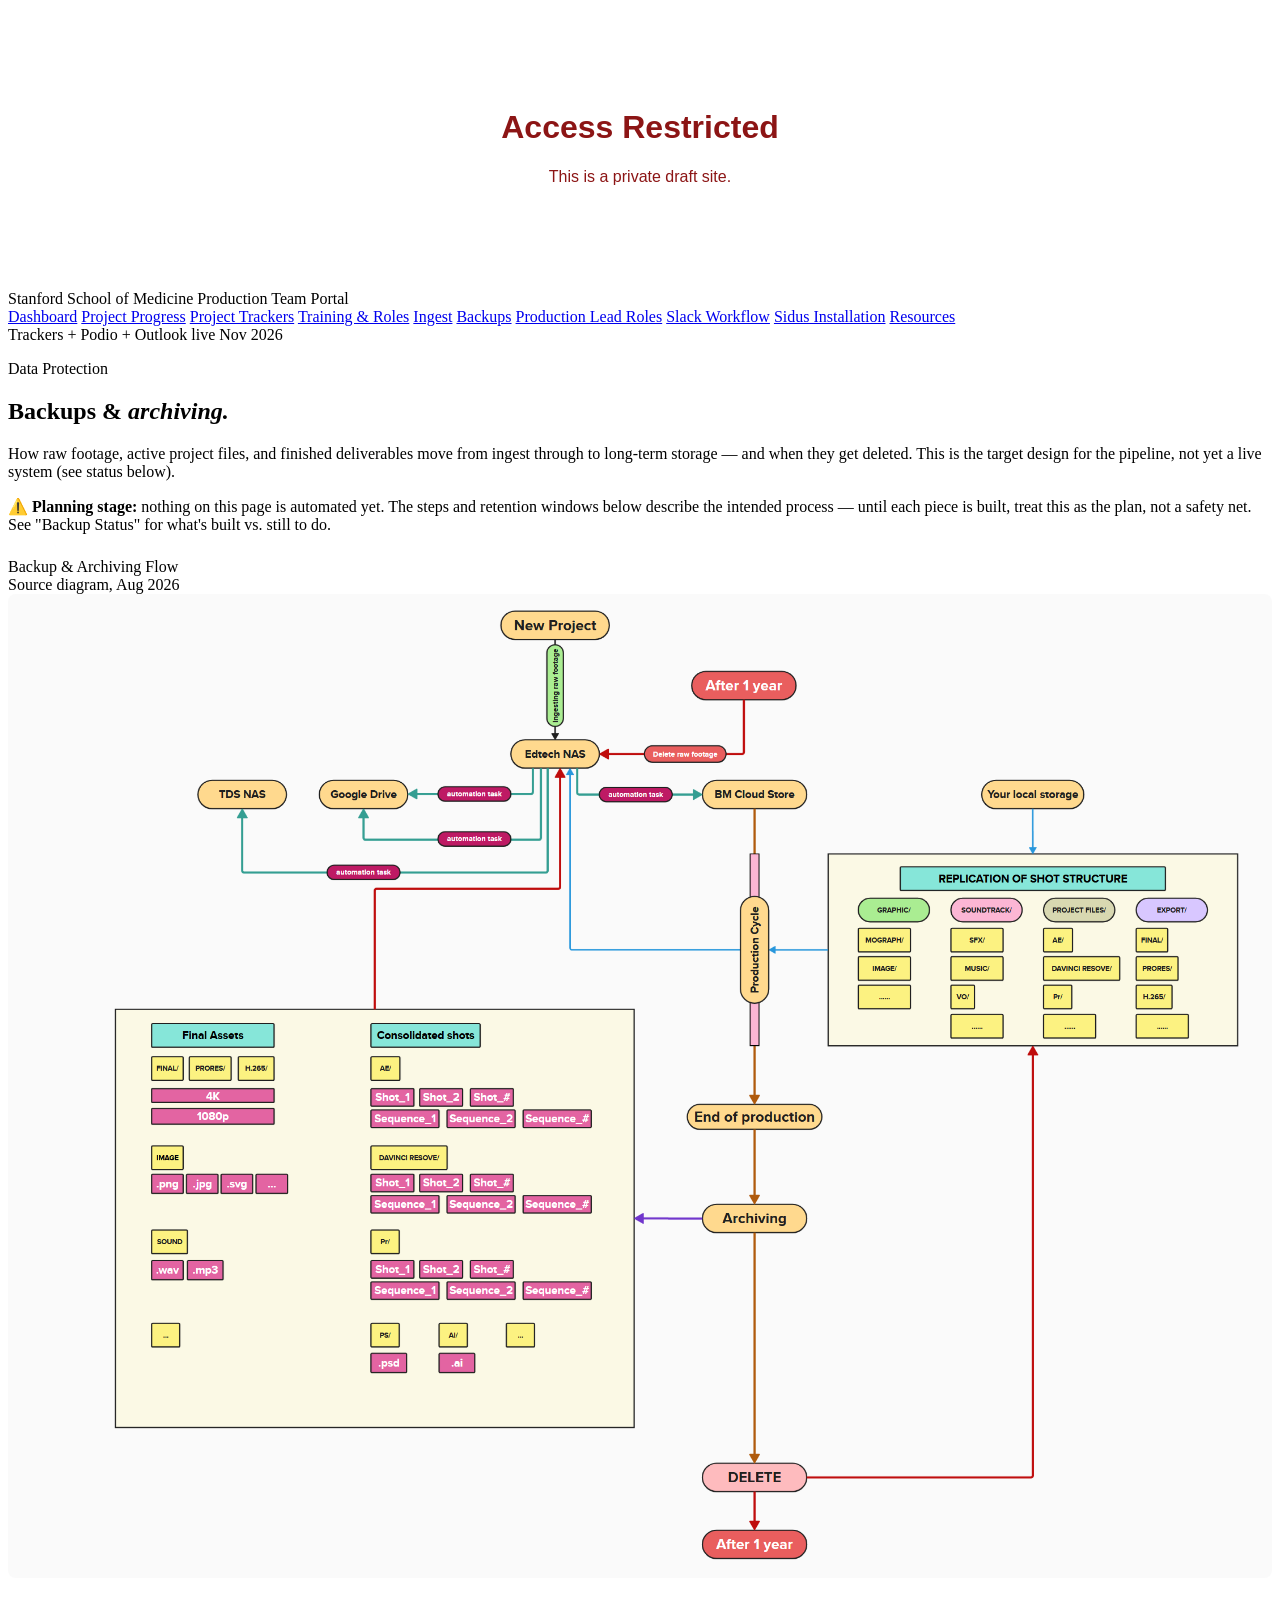
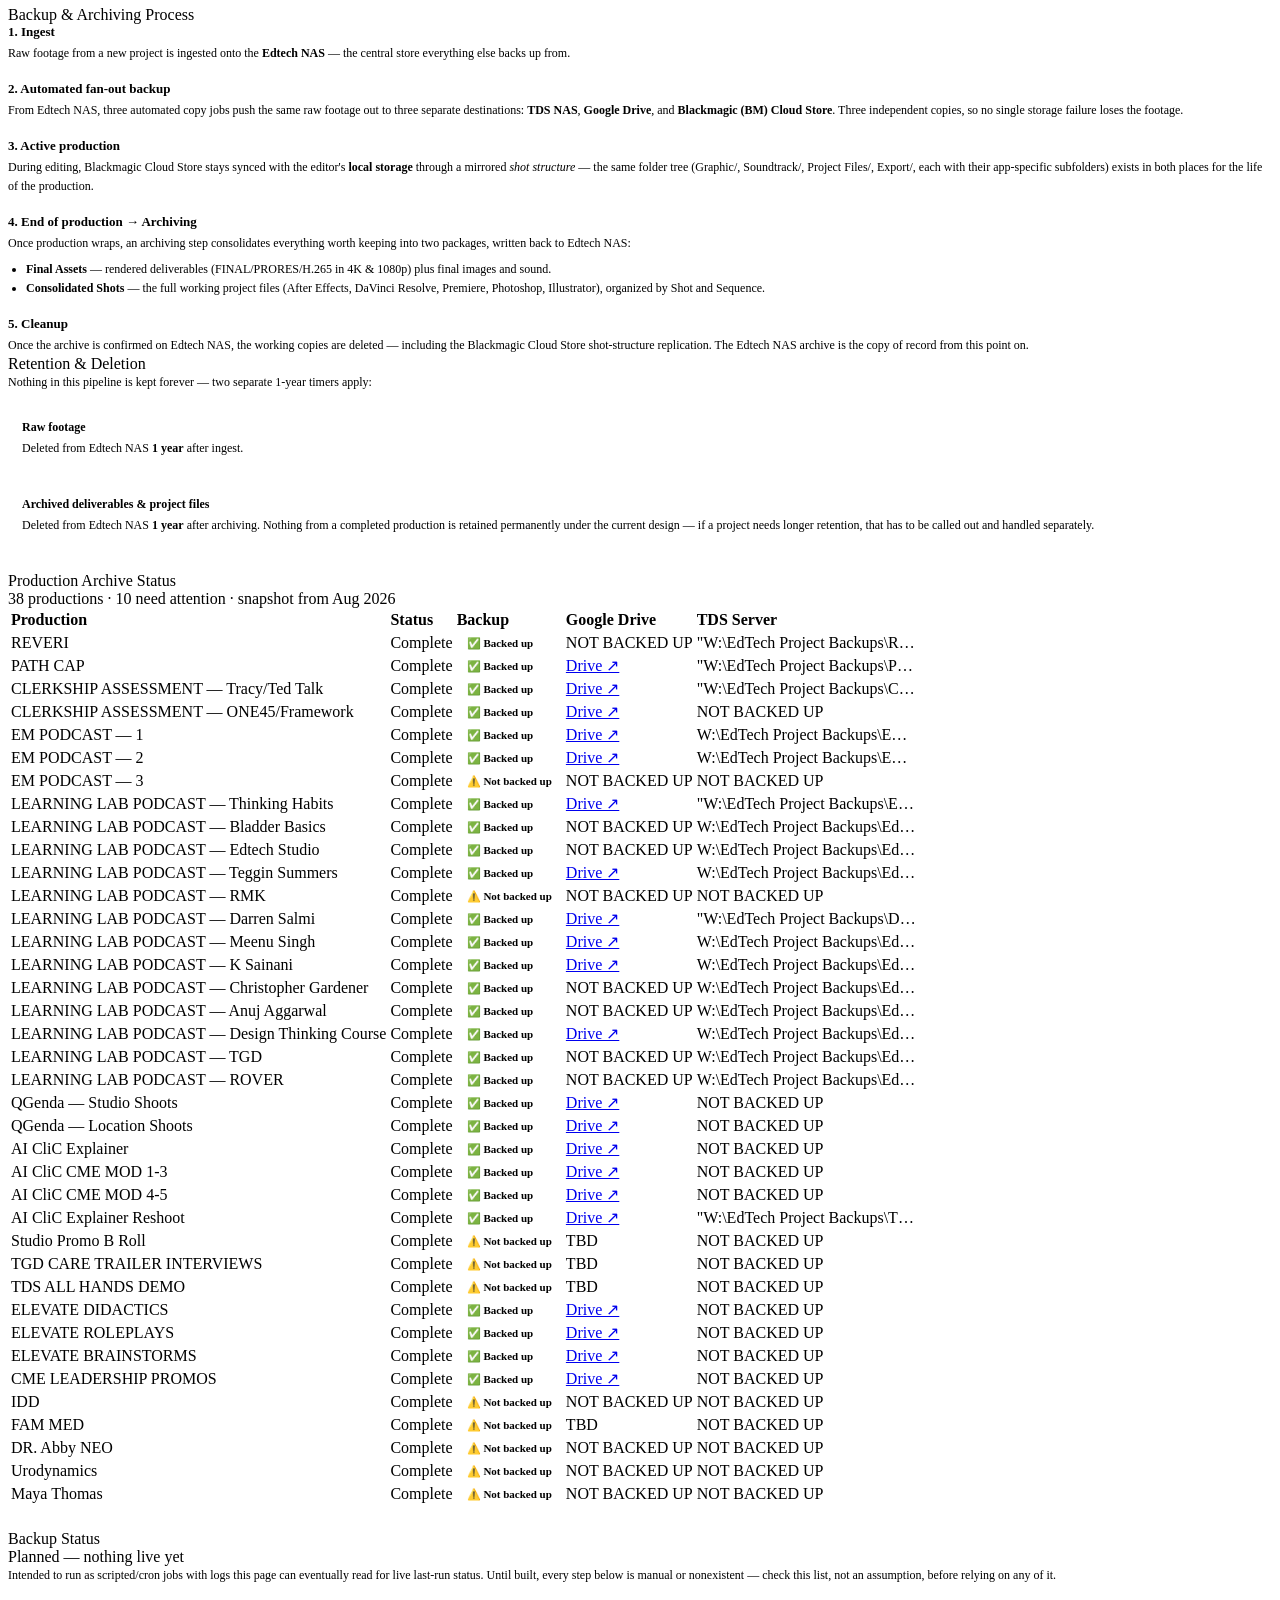
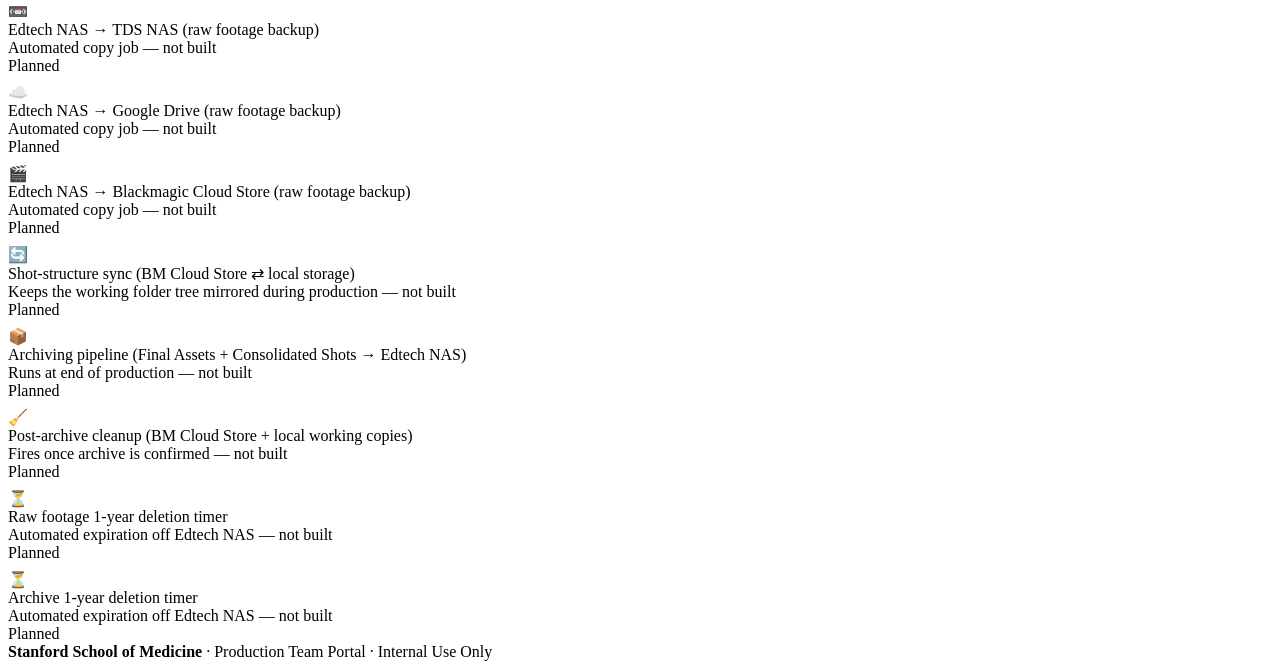
==== commit d4a352ff: "Portal: shoot-tracker progress, Project Trackers how-to page, Slack retired: backups.html" ====
--- a/backups.html
+++ b/backups.html
@@ -46,6 +46,7 @@
     <nav class="nav-tabs">
       <a href="index.html" class="nav-tab">Dashboard</a>
       <a href="project-progress.html" class="nav-tab">Project Progress</a>
+      <a href="project-trackers.html" class="nav-tab">Project Trackers</a>
       <a href="training.html" class="nav-tab">Training &amp; Roles</a>
       <a href="ingest.html" class="nav-tab">Ingest</a>
       <a href="backups.html" class="nav-tab active">Backups</a>
@@ -56,8 +57,8 @@
       <!-- Forms tab hidden for now (2026-08-06) — forms.html still exists, just unlinked from nav -->
     </nav>
     <div class="header-right">
-      <span class="live-dot">Slack + Podio + Outlook live</span>
-      <span class="badge">Aug 2026</span>
+      <span class="live-dot">Trackers + Podio + Outlook live</span>
+      <span class="badge">Nov 2026</span>
     </div>
   </div>
 </header>
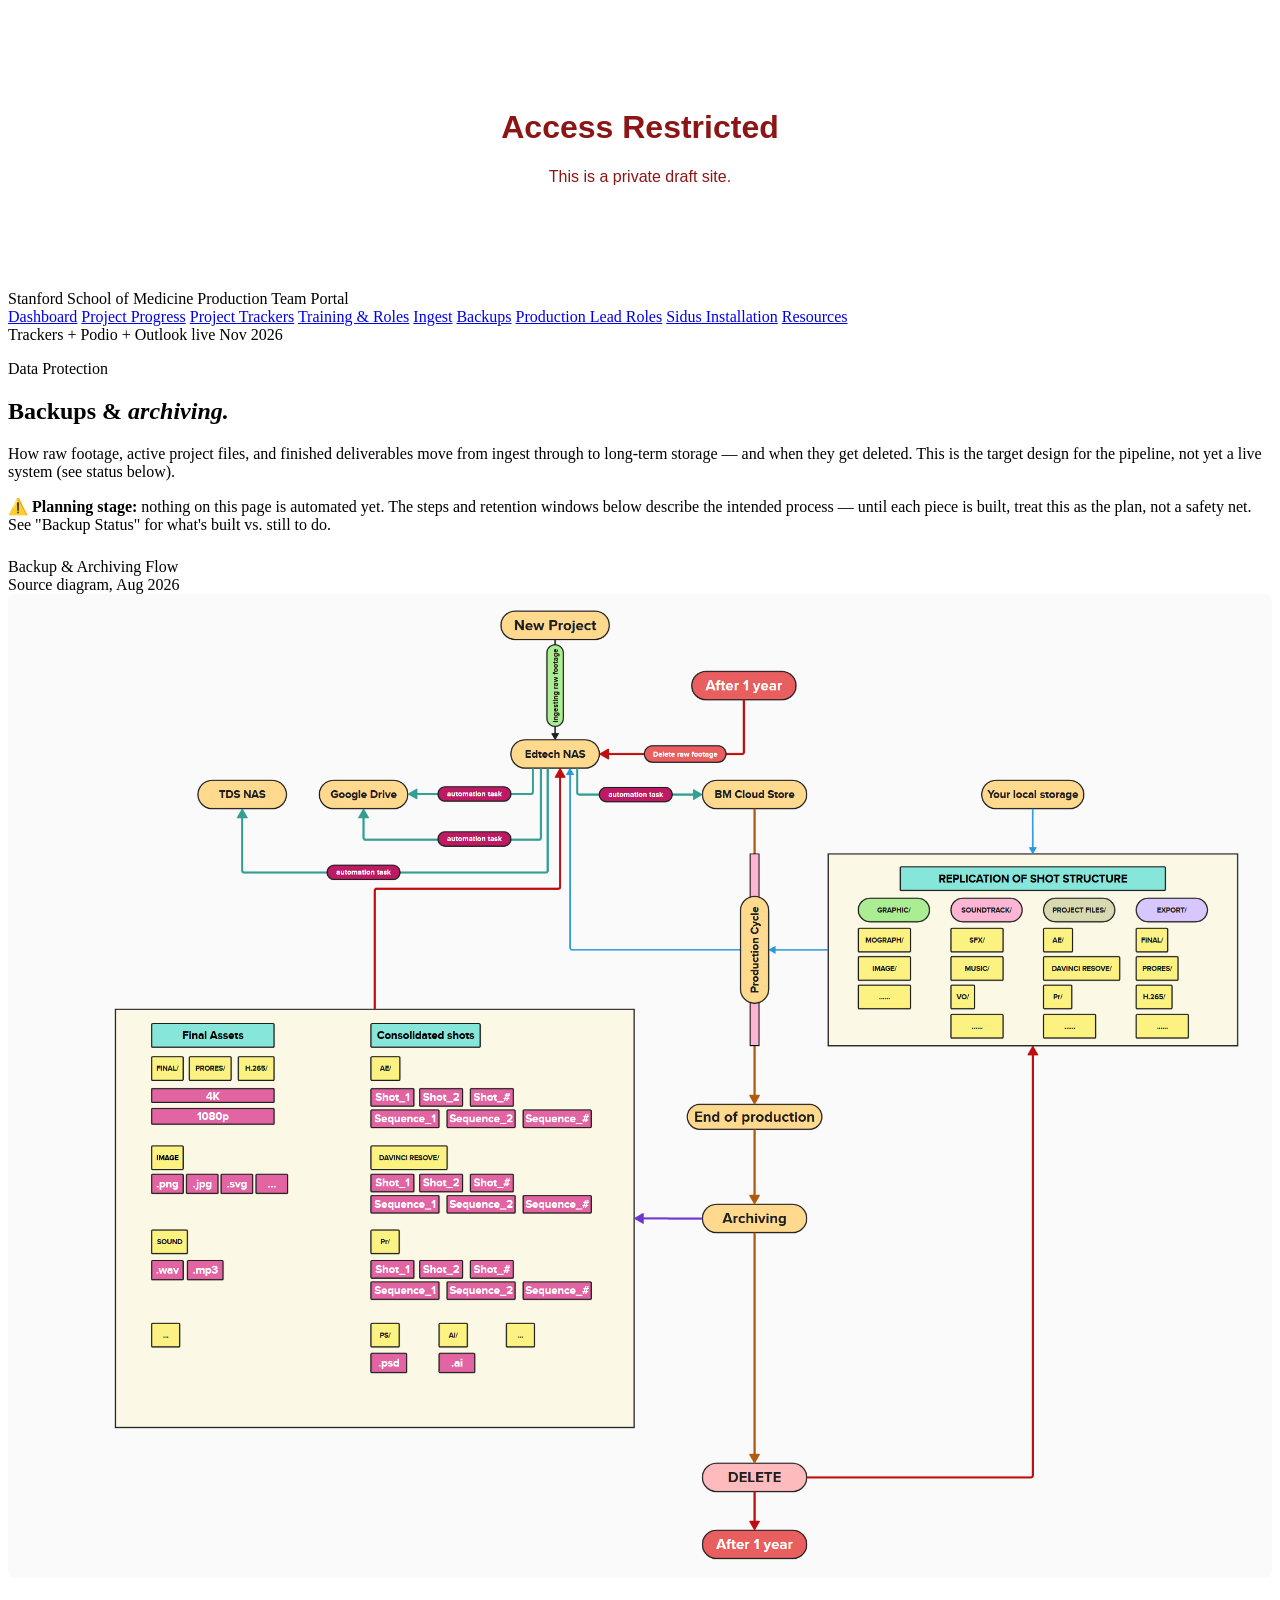
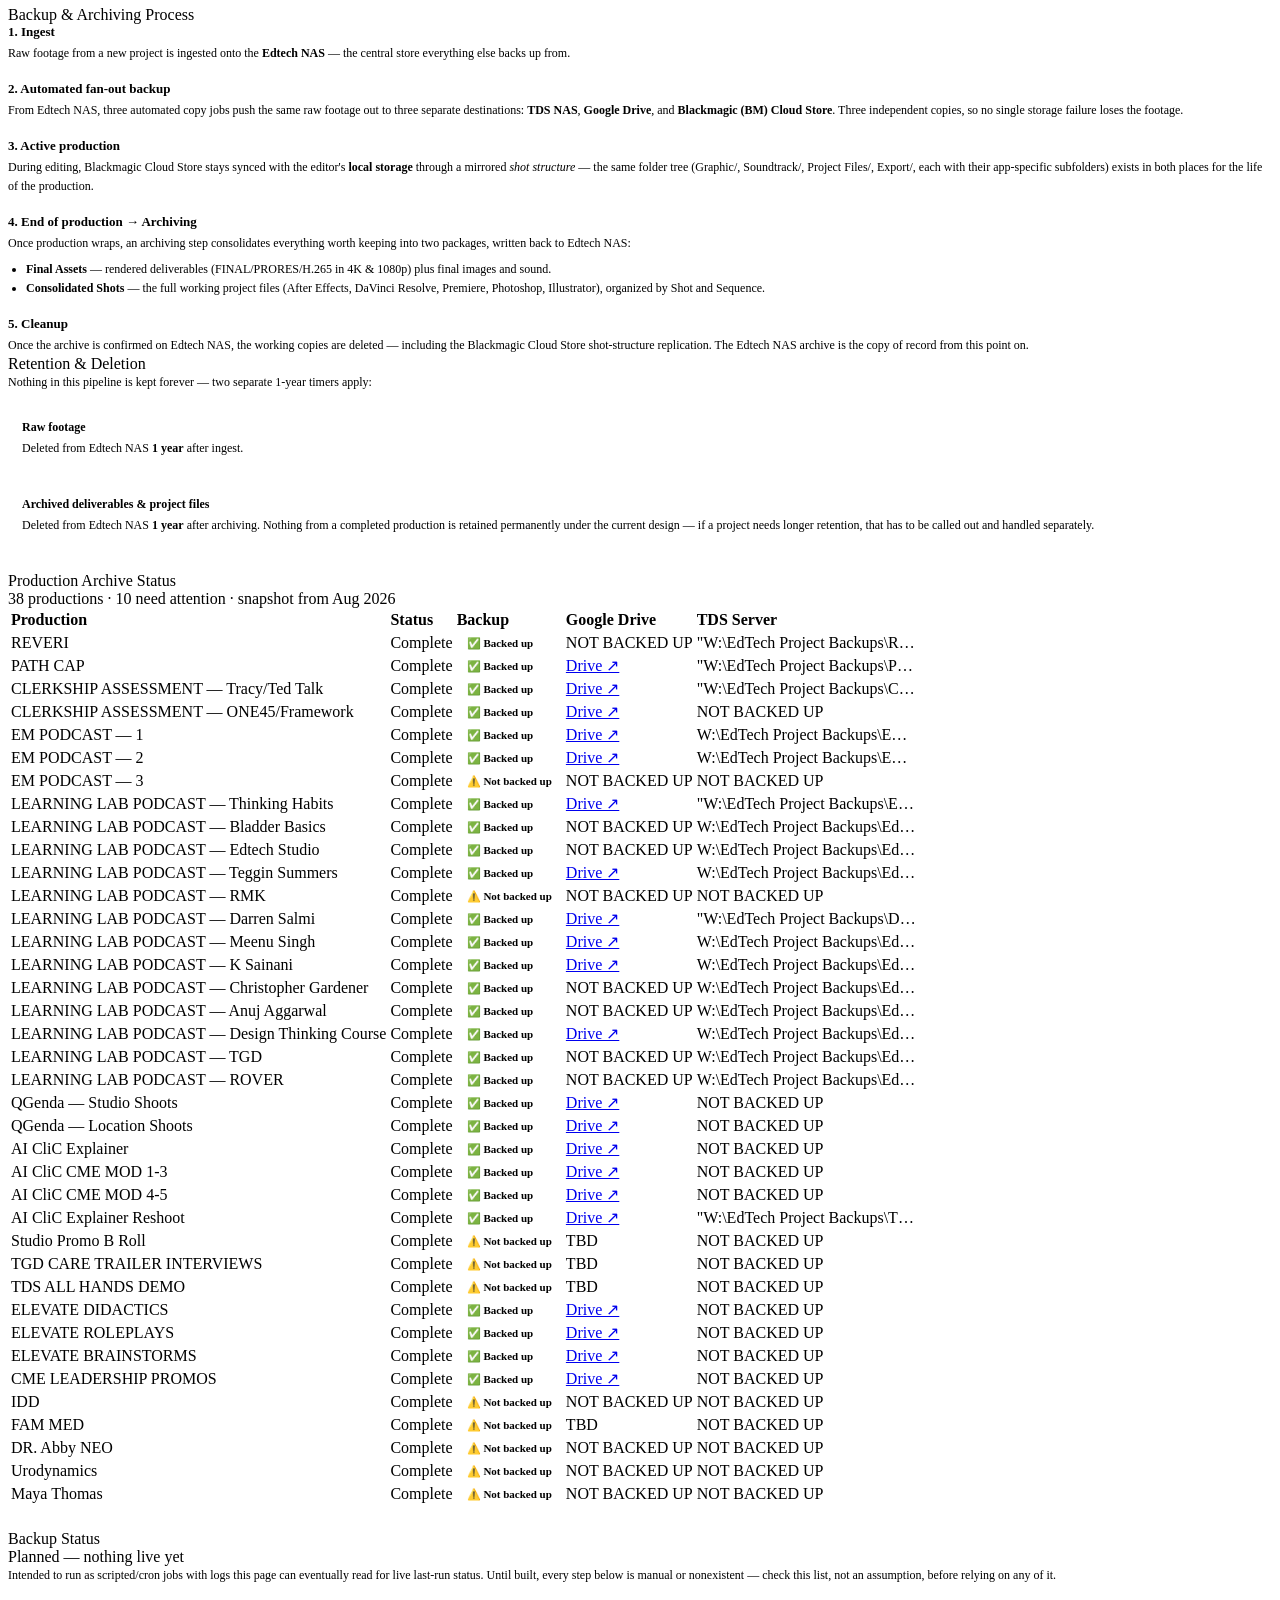
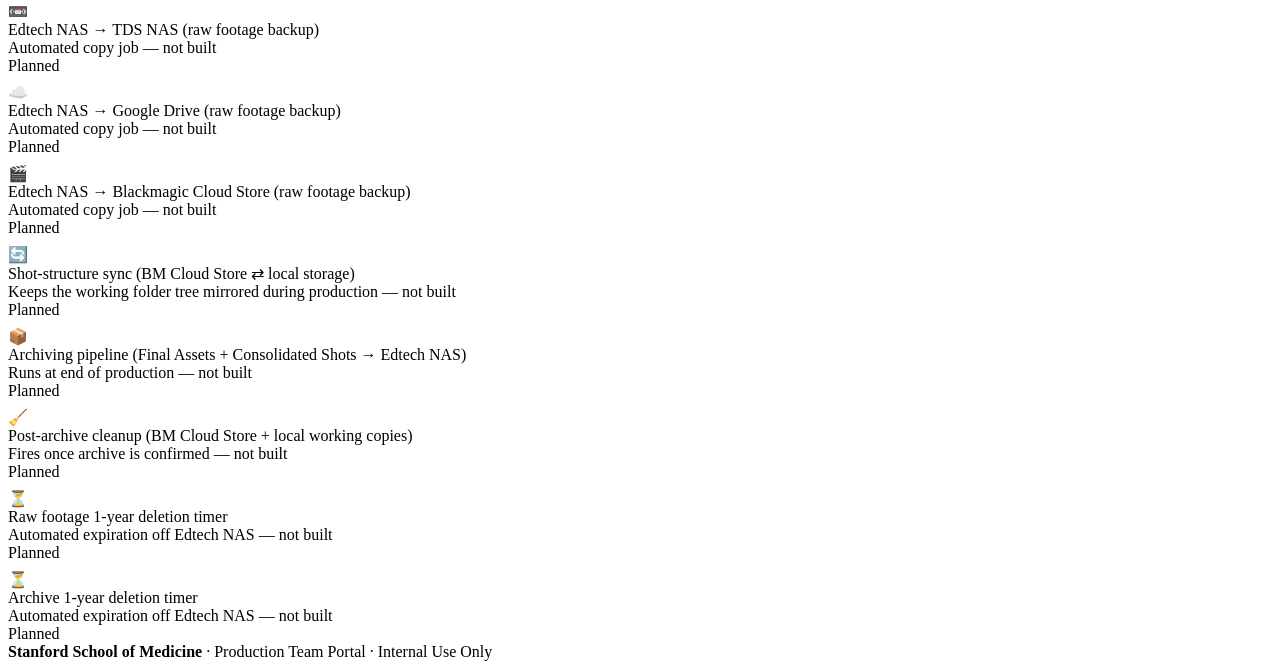
==== commit 8575d9f8: "Portal: remove retired Slack Workflow page: backups.html" ====
--- a/backups.html
+++ b/backups.html
@@ -51,7 +51,6 @@
       <a href="ingest.html" class="nav-tab">Ingest</a>
       <a href="backups.html" class="nav-tab active">Backups</a>
       <a href="production-roles.html" class="nav-tab">Production Lead Roles</a>
-      <a href="slack-workflow.html" class="nav-tab">Slack Workflow</a>
       <a href="sidus-installation.html" class="nav-tab">Sidus Installation</a>
       <a href="resources.html" class="nav-tab">Resources</a>
       <!-- Forms tab hidden for now (2026-08-06) — forms.html still exists, just unlinked from nav -->
--- a/styles.css
+++ b/styles.css
@@ -313,7 +313,7 @@
 
 /* PROJECT PROGRESS PAGE (project-progress.html) — additive; reuses
    .dash-card / .proj-bar-track / .proj-bar-fill / .proj-name from above */
-.rollup-grid { display: grid; grid-template-columns: repeat(5, 1fr); gap: 12px; }
+.rollup-grid { display: grid; grid-template-columns: repeat(auto-fit, minmax(120px, 1fr)); gap: 12px; }
 .rollup-stat { background: var(--surface); border-radius: var(--radius); padding: 16px 14px; text-align: center; }
 .rollup-num { font-size: 1.6rem; font-weight: 700; color: var(--ink); line-height: 1.1; }
 .rollup-num.accent { color: var(--cardinal); }
@@ -378,3 +378,29 @@
   .team-grid { grid-template-columns: 1fr 1fr; }
   .nav-tabs { display: none; }
 }
+
+/* PROJECT STATUS from shoot trackers (2026-11-03) */
+.source-sheets { background: var(--green-light); color: var(--green); }
+.proj-id { font-size: 10px; font-weight: 500; color: var(--ink-soft); margin-left: 8px; letter-spacing: 0.02em; }
+.proj-row-sub { display: flex; align-items: center; flex-wrap: wrap; gap: 6px; margin-top: 5px; font-size: 11px; color: var(--ink-mid); }
+.pp-row .proj-row-sub { margin-top: 6px; }
+.proj-next { color: var(--ink-mid); }
+.proj-src-tag { font-size: 10px; font-weight: 600; padding: 2px 8px; border-radius: 20px; background: var(--surface-2); color: var(--ink-soft); }
+.proj-src-slack { background: var(--slack-light); color: var(--slack); }
+.pp-chip-overdue { background: var(--cardinal-dim); color: var(--cardinal); }
+.stale-notice { background: var(--cardinal-dim); border-left: 3px solid var(--cardinal); border-radius: 6px; padding: 10px 14px; font-size: 12px; color: var(--ink); line-height: 1.55; margin-bottom: 14px; }
+.stale-notice strong { color: var(--cardinal); }
+
+/* PROJECT TRACKERS how-to page (project-trackers.html, 2026-11-03) */
+.howto-grid { display: grid; grid-template-columns: 1fr 1fr; gap: 20px; }
+.howto-steps { list-style: none; counter-reset: step; display: flex; flex-direction: column; gap: 14px; }
+.howto-steps li { counter-increment: step; position: relative; padding-left: 38px; font-size: 14px; color: var(--ink-mid); line-height: 1.6; }
+.howto-steps li::before { content: counter(step); position: absolute; left: 0; top: 1px; width: 26px; height: 26px; border-radius: 50%; background: var(--cardinal-dim); color: var(--cardinal); font-size: 12px; font-weight: 700; display: flex; align-items: center; justify-content: center; }
+.howto-steps li strong, .howto-list li strong { color: var(--ink); }
+.howto-list { list-style: none; display: flex; flex-direction: column; gap: 10px; }
+.howto-list li { font-size: 14px; color: var(--ink-mid); line-height: 1.6; padding-left: 16px; position: relative; }
+.howto-list li::before { content: ''; position: absolute; left: 0; top: 10px; width: 6px; height: 6px; border-radius: 50%; background: var(--border); }
+.howto-list.dont li::before { background: var(--cardinal); }
+.howto-kbd { display: inline-block; font-size: 12px; font-weight: 600; padding: 1px 8px; border-radius: 6px; background: var(--surface-2); color: var(--ink); white-space: nowrap; }
+.howto-callout { background: var(--surface); border-radius: var(--radius); padding: 16px 18px; font-size: 13px; color: var(--ink-mid); line-height: 1.6; }
+@media (max-width: 900px) { .howto-grid { grid-template-columns: 1fr; } }
